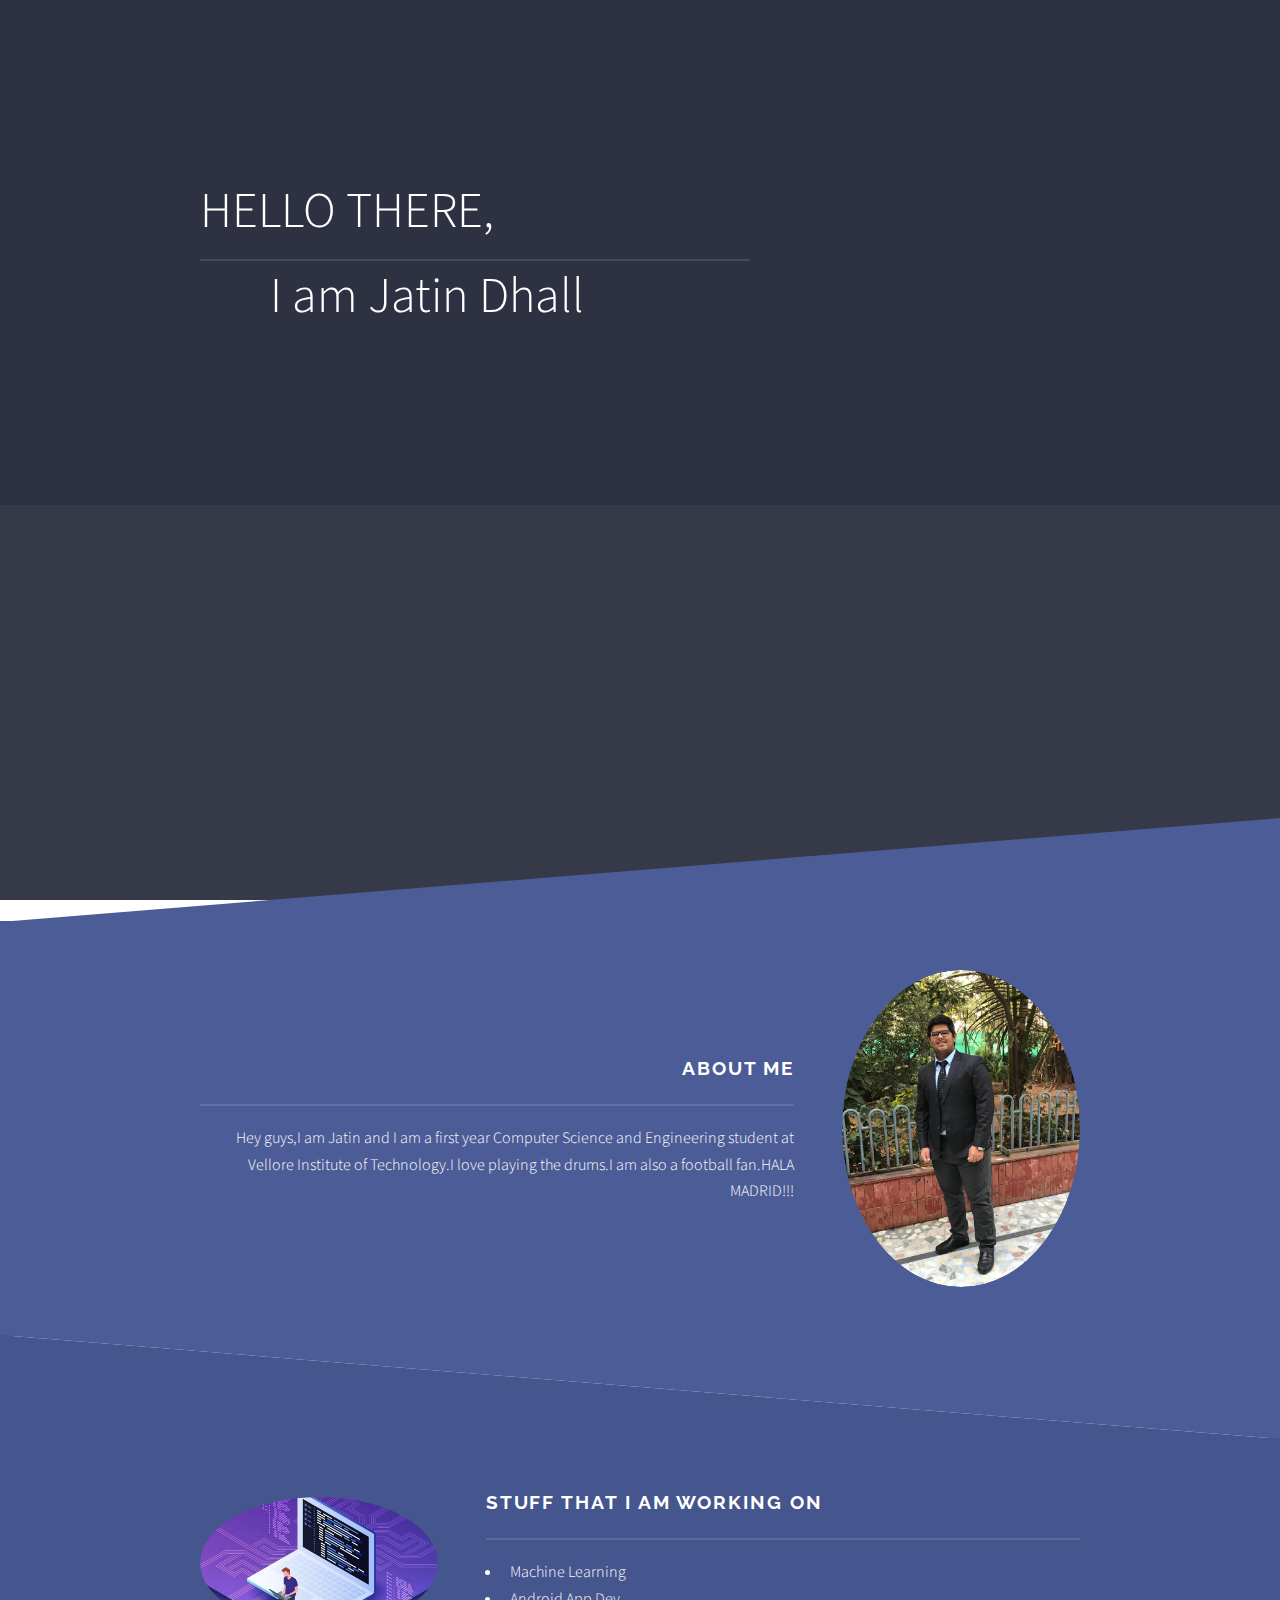
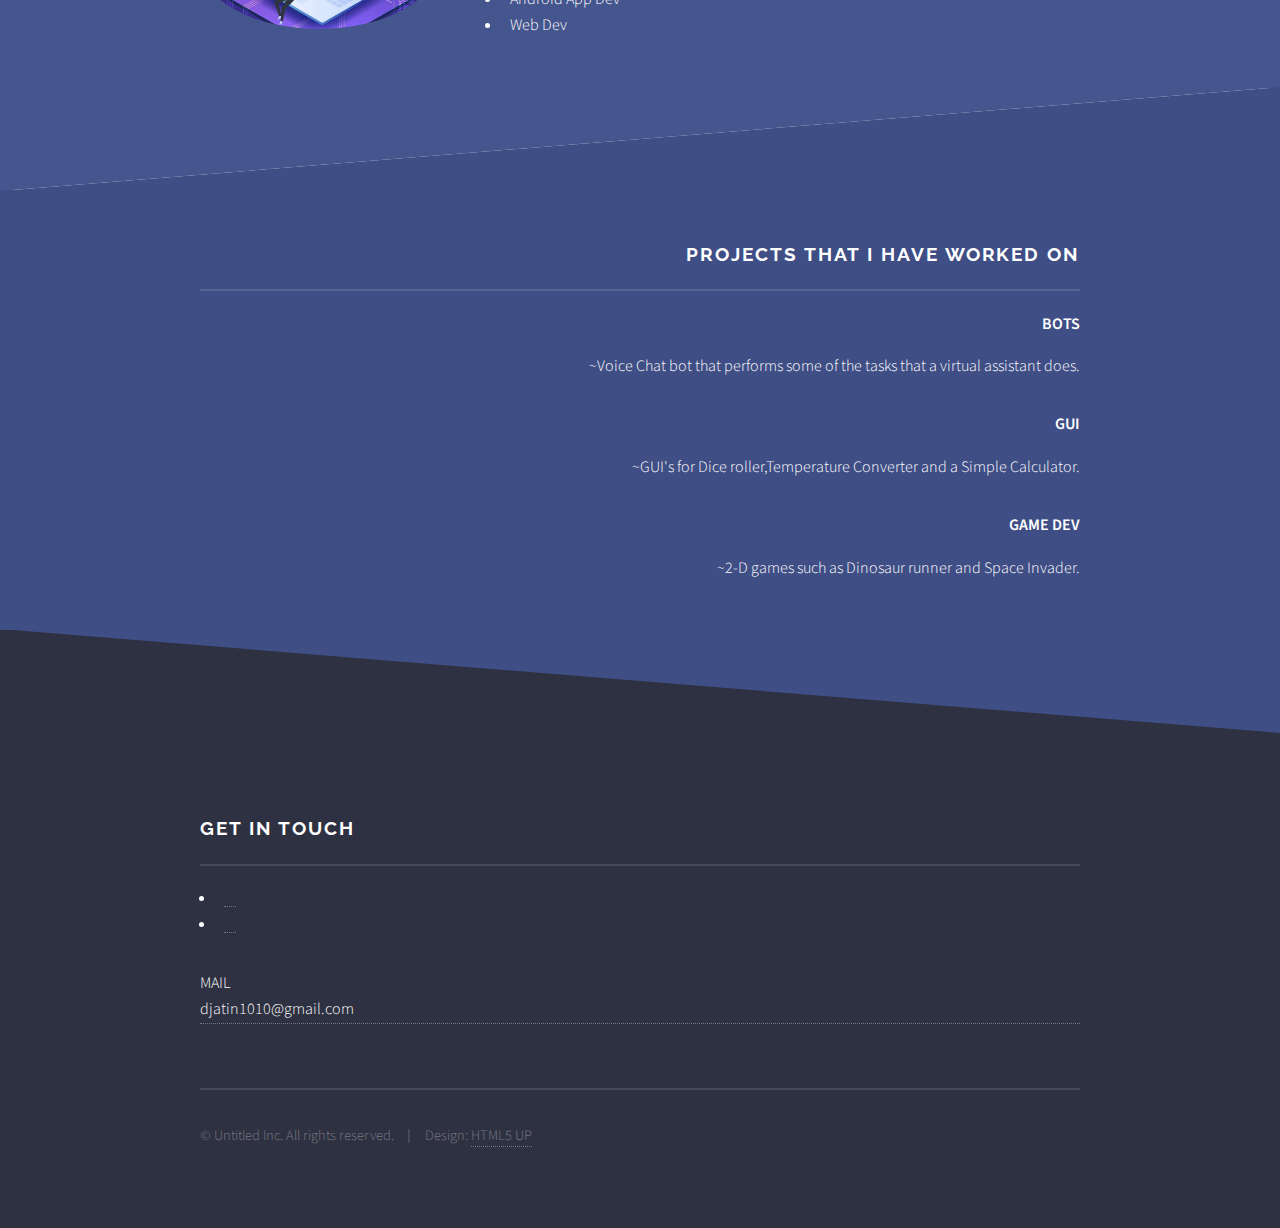
==== index1.html @ e124d8e1 "Updated commit" ====
<!DOCTYPE HTML>
<!--Logos at the bottom of screen left-->
<!--
	Solid State by HTML5 UP
	html5up.net | @ajlkn
	Free for personal and commercial use under the CCA 3.0 license (html5up.net/license)
-->
<html lang="en">
	<head>
		<title>JATIN DHALL'S PORTFOLIO</title>
		<meta charset="utf-8" />
		<meta name="viewport" content="width=device-width, initial-scale=1, user-scalable=no" />
		<link rel="stylesheet" href="https://maxcdn.bootstrapcdn.com/font-awesome/4.4.0/css/font-awesome.min.css">
		<link rel="stylesheet" href="main.css" />
		<noscript><link rel="stylesheet" href="noscript.css" /></noscript>
	</head>
	<body class="is-preload">
		

		<!-- Page Wrapper -->
			<div id="page-wrapper" class="page-wrapper">

				<!-- Header -->
					<header id="header" class="alt">
						<h1><a href="index.html">HELLO THERE</a></h1>
						<nav>
							<!--<a href="#menu">Menu</a>-->
						</nav>
					</header>

				 <!--Menu 
					<nav id="menu" class="menu">
						<div class="inner">
							<h2></h2>
							<ul class="links">
								<li><a href="index.html">Home</a></li>
								<li><a href="generic.html">Generic</a></li>
								<li><a href="elements.html">Elements</a></li>
								<li><a href="#">Log In</a></li>
								<li><a href="#">Sign Up</a></li>
							</ul>
							<a href="#" class="close">Close</a>
						</div>
					</nav>-->

				<!-- Banner-->
					<section id="banner" class="banner"> 
						<div class="inner">
							<div class="logo"><span class="icon fa-gem"></span></div>
							<h2>HELLO THERE,</h2>
							<p>Another free + fully responsive site template by <a href="http://html5up.net">HTML5 UP</a></p>
						</div>
					</section>

					<section id="home" class="Title">
						<header class="title">
							HELLO THERE,
						</header>
						<hr class="poftitline"style="width:550px;text-align:left;margin-left:0">
						<p class="poftitle">I am Jatin Dhall</p>
					</section>

				<!-- Wrapper -->
					<section id="wrapper">

						<!-- One -->
							<section id="one" class="wrapper spotlight style1">
								<div class="inner">
									<a href="#" class="image"><img src="Myimg.jpg" alt="" /></a>
									<div class="content">
										<h2 class="major">ABOUT ME</h2>
										<p>Hey guys,I am Jatin and I am a first year Computer Science and Engineering student at Vellore Institute of Technology.I love playing the drums.I am also a football fan.HALA MADRID!!!</p>
										<!--<a href="#" class="special">Learn more</a>-->
									</div>
								</div>
							</section>

						<!-- Two -->
							<section id="two" class="wrapper alt spotlight style2">
								<div class="inner">
									<a href="#" class="image"><img src="Projects.jpg" alt="" /></a>
									<div class="content">
										<h2 class="major">STUFF THAT I AM WORKING ON</h2>
										<ul>
											<li>Machine Learning</li>
											<li>Android App Dev</li>
											<li>Web Dev</li>
										</ul>
									</div>
								</div>
							</section>

						<!-- Three -->
							<section id="three" class="wrapper spotlight style3">
								<div class="inner">
									<a href="#" class="inner_image"><img src="" alt="" /></a>
									<div class="content">
										<h2 class="major">PROJECTS THAT I HAVE WORKED ON</h2>
										<dl>
											<dt>BOTS</dt>
											<dd>~Voice Chat bot that performs some of the tasks that a virtual assistant does.</dd>
											<p></p>
											<dt>GUI</dt>
											<dd>~GUI's for Dice roller,Temperature Converter and a Simple Calculator.</dd>
											<p></p>
											<dt>GAME DEV</dt>
											<dd>~2-D games such as Dinosaur runner and Space Invader.</dd>
										</dl>
									</div>
								</div>
							</section>

						<!-- Four 
							<section id="four" class="wrapper alt style1">
								<div class="inner">
									<h2 class="major">Vitae phasellus</h2>
									<p>Cras mattis ante fermentum, malesuada neque vitae, eleifend erat. Phasellus non pulvinar erat. Fusce tincidunt, nisl eget mattis egestas, purus ipsum consequat orci, sit amet lobortis lorem lacus in tellus. Sed ac elementum arcu. Quisque placerat auctor laoreet.</p>
									<section class="features">
										<article>
											<a href="#" class="image"><img src="images/pic04.jpg" alt="" /></a>
											<h3 class="major">Sed feugiat lorem</h3>
											<p>Lorem ipsum dolor sit amet, consectetur adipiscing vehicula id nulla dignissim dapibus ultrices.</p>
											<a href="#" class="special">Learn more</a>
										</article>
										<article>
											<a href="#" class="image"><img src="images/pic05.jpg" alt="" /></a>
											<h3 class="major">Nisl placerat</h3>
											<p>Lorem ipsum dolor sit amet, consectetur adipiscing vehicula id nulla dignissim dapibus ultrices.</p>
											<a href="#" class="special">Learn more</a>
										</article>
										<article>
											<a href="#" class="image"><img src="images/pic06.jpg" alt="" /></a>
											<h3 class="major">Ante fermentum</h3>
											<p>Lorem ipsum dolor sit amet, consectetur adipiscing vehicula id nulla dignissim dapibus ultrices.</p>
											<a href="#" class="special">Learn more</a>
										</article>
										<article>
											<a href="#" class="image"><img src="images/pic07.jpg" alt="" /></a>
											<h3 class="major">Fusce consequat</h3>
											<p>Lorem ipsum dolor sit amet, consectetur adipiscing vehicula id nulla dignissim dapibus ultrices.</p>
											<a href="#" class="special">Learn more</a>
										</article>
									</section>
									<ul class="actions">
										<li><a href="#" class="button">Browse All</a></li>
									</ul>
								</div>
							</section>

					</section>-->

				<!-- Footer -->
					<section id="footer">
						<div class="inner">
							<h2 class="major">Get in touch</h2>
							<!--<form method="post" action="#">
								<div class="fields">
									<div class="field">
										<label for="name">Name</label>
										<input type="text" name="name" id="name" />
									</div>
									<div class="field">
										<label for="email">Email</label>
										<input type="email" name="email" id="email" />
									</div>
									<div class="field">
										<label for="message">Message</label>
										<textarea name="message" id="message" rows="4"></textarea>
									</div>
								</div>
								<ul class="actions">
									<li><input type="submit" value="Send Message" /></li>
								</ul>
							</form>
							<ul class="contact">
								<li class="icon solid fa-home">
									Untitled Inc<br />
									1234 Somewhere Road Suite #2894<br />
									Nashville, TN 00000-0000
								</li>
								<li class="icon solid fa-phone">(000) 000-0000</li>
								<li class="icon solid fa-envelope"><a href="#">information@untitled.tld</a></li>
								<li class="icon brands fa-twitter"><a href="#">twitter.com/untitled-tld</a></li>
								<li class="icon brands fa-facebook-f"><a href="#">facebook.com/untitled-tld</a></li>
								<li class="icon brands fa-instagram"><a href="#">instagram.com/untitled-tld</a></li>
							</ul>-->
							<ul>
								<li><a href="https://github.com/Jatin7385" class="fab fa-github" target="_blank"></a></li>
								<li><a href="https://www.linkedin.com/in/jatin-dhall-3947a6123/" class="fab fa-linkedin" target="_blank"></a></li>
							</ul>
							<h>MAIL</h>	
							<a href="mailto:djatin1010@gmail.com" target="_blank" class="social-list__link">djatin1010@gmail.com</a>
						
							<ul class="copyright">
								<li>&copy; Untitled Inc. All rights reserved.</li><li>Design: <a href="http://html5up.net">HTML5 UP</a></li>
							</ul>
						</div>
					</section>

			</div>

		<!-- Scripts -->
			<script src="assets/js/jquery.min.js"></script>
			<script src="assets/js/jquery.scrollex.min.js"></script>
			<script src="assets/js/browser.min.js"></script>
			<script src="assets/js/breakpoints.min.js"></script>
			<script src="assets/js/util.js"></script>
			<script src="assets/js/main.js"></script>

	</body>
</html>
---- main.css ----
@import url(fontawesome-all.min.css);
@import url("https://fonts.googleapis.com/css?family=Raleway:200,700|Source+Sans+Pro:300,600,300italic,600italic");

/*
	Solid State by HTML5 UP
	html5up.net | @ajlkn
	Free for personal and commercial use under the CCA 3.0 license (html5up.net/license)
*/

.Title{
	font-family:inherit;
	font-size:50px;
}
.title{
	position: relative;
	left:200px;
	top:-230px;

}
.poftitline{
	position: relative;
	top:-350px;
	left:200px;
}
.poftitle{
	font-family:inherit;
	font-size:50px;
	position: relative;
	top:-480px;
	left:270px;
}


html, body, div, span, applet, object,
iframe, h1, h2, h3, h4, h5, h6, p, blockquote,
pre, a, abbr, acronym, address, big, cite,
code, del, dfn, em, img, ins, kbd, q, s, samp,
small, strike, strong, sub, sup, tt, var, b,
u, i, center, dl, dt, dd, ol, ul, li, fieldset,
form, label, legend, table, caption, tbody,
tfoot, thead, tr, th, td, article, aside,
canvas, details, embed, figure, figcaption,
footer, header, hgroup, menu, nav, output, ruby,
section, summary, time, mark, audio, video {
	margin: 0;
	padding: 0;
	border: 0;
	font-size: 100%;
	font: inherit;
	vertical-align: baseline;}

article, aside, details, figcaption, figure,
footer, header, hgroup, menu, nav, section {
	display: block;}

body {
	line-height: 1;
}

ol, ul {
	list-style: none;
}

blockquote, q {
	quotes: none;
}

	blockquote:before, blockquote:after, q:before, q:after {
		content: '';
		content: none;
	}

table {
	border-collapse: collapse;
	border-spacing: 0;
}

body {
	-webkit-text-size-adjust: none;
}

mark {
	background-color: transparent;
	color: inherit;
}

input::-moz-focus-inner {
	border: 0;
	padding: 0;
}

input, select, textarea {
	-moz-appearance: none;
	-webkit-appearance: none;
	-ms-appearance: none;
	appearance: none;
}

/* Basic */

	@-ms-viewport {
		width: device-width;
	}

	body {
		-ms-overflow-style: scrollbar;
	}

	@media screen and (max-width: 480px) {

		html, body {
			min-width: 320px;
		}

	}

	html {
		box-sizing: border-box;
	}

	*, *:before, *:after {
		box-sizing: inherit;
	}

		body.is-preload *, body.is-preload *:before, body.is-preload *:after {
			-moz-animation: none !important;
			-webkit-animation: none !important;
			-ms-animation: none !important;
			animation: none !important;
			-moz-transition: none !important;
			-webkit-transition: none !important;
			-ms-transition: none !important;
			transition: none !important;
		}

/* Type */

	body, input, select, textarea {
		color: #ffffff;
		font-family: "Source Sans Pro", Helvetica, sans-serif;
		font-size: 16.5pt;
		font-weight: 300;
		line-height: 1.65;
	}

		@media screen and (max-width: 1680px) {

			body, input, select, textarea {
				font-size: 13pt;
			}

		}

		@media screen and (max-width: 1280px) {

			body, input, select, textarea {
				font-size: 12pt;
			}

		}

		@media screen and (max-width: 980px) {

			body, input, select, textarea {
				font-size: 12pt;
			}

		}

		@media screen and (max-width: 736px) {

			body, input, select, textarea {
				font-size: 12pt;
			}

		}

		@media screen and (max-width: 480px) {

			body, input, select, textarea {
				font-size: 12pt;
			}

		}

	a {
		-moz-transition: color 0.2s ease-in-out, border-bottom-color 0.2s ease-in-out;
		-webkit-transition: color 0.2s ease-in-out, border-bottom-color 0.2s ease-in-out;
		-ms-transition: color 0.2s ease-in-out, border-bottom-color 0.2s ease-in-out;
		transition: color 0.2s ease-in-out, border-bottom-color 0.2s ease-in-out;
		border-bottom: dotted 1px rgba(255, 255, 255, 0.35);
		color: #ffffff;
		text-decoration: none;
	}

		a:hover {
			border-bottom-color: transparent;
			color: #ffffff !important;
		}

		a.special:not(.button) {
			text-decoration: none;
			border-bottom: 0;
			display: block;
			font-family: Raleway, Helvetica, sans-serif;
			font-size: 0.8em;
			font-weight: 700;
			letter-spacing: 0.1em;
			margin: 0 0 2em 0;
			text-transform: uppercase;
		}

			a.special:not(.button):before {
				-moz-osx-font-smoothing: grayscale;
				-webkit-font-smoothing: antialiased;
				display: inline-block;
				font-style: normal;
				font-variant: normal;
				text-rendering: auto;
				line-height: 1;
				text-transform: none !important;
				font-family: 'Font Awesome 5 Free';
				font-weight: 900;
			}

			a.special:not(.button):before {
				-moz-transition: background-color 0.2s ease-in-out;
				-webkit-transition: background-color 0.2s ease-in-out;
				-ms-transition: background-color 0.2s ease-in-out;
				transition: background-color 0.2s ease-in-out;
				border-radius: 100%;
				border: solid 2px rgba(255, 255, 255, 0.125);
				content: '\f105';
				display: inline-block;
				font-size: 1.25em;
				height: 2em;
				line-height: 1.75em;
				margin-right: 0.85em;
				text-align: center;
				text-indent: 0.15em;
				vertical-align: middle;
				width: 2em;
			}

			a.special:not(.button):hover:before {
				background-color: rgba(255, 255, 255, 0.025);
			}

			a.special:not(.button):active:before {
				background-color: rgba(255, 255, 255, 0.075);
			}

	strong, b {
		color: #ffffff;
		font-weight: 600;
	}

	em, i {
		font-style: italic;
	}

	p {
		margin: 0 0 2em 0;
	}

	h1, h2, h3, h4, h5, h6 {
		color: #ffffff;
		font-family: Raleway, Helvetica, sans-serif;
		font-weight: 700;
		letter-spacing: 0.1em;
		margin: 0 0 1em 0;
		text-transform: uppercase;
	}

		h1 a, h2 a, h3 a, h4 a, h5 a, h6 a {
			color: inherit;
			text-decoration: none;
			border-bottom: 0;
		}

		h1 span, h2 span, h3 span, h4 span, h5 span, h6 span {
			font-weight: 200;
		}

		h1.major, h2.major, h3.major, h4.major, h5.major, h6.major {
			padding-bottom: 1em;
			border-bottom: solid 2px rgba(255, 255, 255, 0.125);
		}

	h2 {
		font-size: 1.2em;
	}

	h3 {
		font-size: 0.9em;
	}

	h4 {
		font-size: 0.7em;
	}

	h5 {
		font-size: 0.7em;
	}

	h6 {
		font-size: 0.7em;
	}

	@media screen and (max-width: 736px) {

		h2 {
			font-size: 1em;
		}

		h3 {
			font-size: 0.8em;
		}

	}

	sub {
		font-size: 0.8em;
		position: relative;
		top: 0.5em;
	}

	sup {
		font-size: 0.8em;
		position: relative;
		top: -0.5em;
	}

	blockquote {
		border-left: solid 4px rgba(255, 255, 255, 0.125);
		font-style: italic;
		margin: 0 0 2em 0;
		padding: 0.5em 0 0.5em 2em;
	}

	code {
		background: rgba(255, 255, 255, 0.025);
		border-radius: 5px;
		border: solid 2px rgba(255, 255, 255, 0.125);
		font-family: "Courier New", monospace;
		font-size: 0.9em;
		margin: 0 0.25em;
		padding: 0.25em 0.65em;
	}

	pre {
		-webkit-overflow-scrolling: touch;
		font-family: "Courier New", monospace;
		font-size: 0.9em;
		margin: 0 0 2em 0;
	}

		pre code {
			display: block;
			line-height: 1.75em;
			padding: 1em 1.5em;
			overflow-x: auto;
		}

	hr {
		border: 0;
		border-bottom: solid 2px rgba(255, 255, 255, 0.125);
		margin: 2.5em 0;
	}

		hr.major {
			margin: 4em 0;
		}

	.align-left {
		text-align: left;
	}

	.align-center {
		text-align: center;
	}

	.align-right {
		text-align: right;
	}

/* Row */

	.row {
		display: flex;
		flex-wrap: wrap;
		box-sizing: border-box;
		align-items: stretch;
	}

		.row > * {
			box-sizing: border-box;
		}

		.row.gtr-uniform > * > :last-child {
			margin-bottom: 0;
		}

		.row.aln-left {
			justify-content: flex-start;
		}

		.row.aln-center {
			justify-content: center;
		}

		.row.aln-right {
			justify-content: flex-end;
		}

		.row.aln-top {
			align-items: flex-start;
		}

		.row.aln-middle {
			align-items: center;
		}

		.row.aln-bottom {
			align-items: flex-end;
		}

		.row > .imp {
			order: -1;
		}

		.row > .col-1 {
			width: 8.33333%;
		}

		.row > .off-1 {
			margin-left: 8.33333%;
		}

		.row > .col-2 {
			width: 16.66667%;
		}

		.row > .off-2 {
			margin-left: 16.66667%;
		}

		.row > .col-3 {
			width: 25%;
		}

		.row > .off-3 {
			margin-left: 25%;
		}

		.row > .col-4 {
			width: 33.33333%;
		}

		.row > .off-4 {
			margin-left: 33.33333%;
		}

		.row > .col-5 {
			width: 41.66667%;
		}

		.row > .off-5 {
			margin-left: 41.66667%;
		}

		.row > .col-6 {
			width: 50%;
		}

		.row > .off-6 {
			margin-left: 50%;
		}

		.row > .col-7 {
			width: 58.33333%;
		}

		.row > .off-7 {
			margin-left: 58.33333%;
		}

		.row > .col-8 {
			width: 66.66667%;
		}

		.row > .off-8 {
			margin-left: 66.66667%;
		}

		.row > .col-9 {
			width: 75%;
		}

		.row > .off-9 {
			margin-left: 75%;
		}

		.row > .col-10 {
			width: 83.33333%;
		}

		.row > .off-10 {
			margin-left: 83.33333%;
		}

		.row > .col-11 {
			width: 91.66667%;
		}

		.row > .off-11 {
			margin-left: 91.66667%;
		}

		.row > .col-12 {
			width: 100%;
		}

		.row > .off-12 {
			margin-left: 100%;
		}

		.row.gtr-0 {
			margin-top: 0;
			margin-left: 0em;
		}

			.row.gtr-0 > * {
				padding: 0 0 0 0em;
			}

			.row.gtr-0.gtr-uniform {
				margin-top: 0em;
			}

				.row.gtr-0.gtr-uniform > * {
					padding-top: 0em;
				}

		.row.gtr-25 {
			margin-top: 0;
			margin-left: -0.4375em;
		}

			.row.gtr-25 > * {
				padding: 0 0 0 0.4375em;
			}

			.row.gtr-25.gtr-uniform {
				margin-top: -0.4375em;
			}

				.row.gtr-25.gtr-uniform > * {
					padding-top: 0.4375em;
				}

		.row.gtr-50 {
			margin-top: 0;
			margin-left: -0.875em;
		}

			.row.gtr-50 > * {
				padding: 0 0 0 0.875em;
			}

			.row.gtr-50.gtr-uniform {
				margin-top: -0.875em;
			}

				.row.gtr-50.gtr-uniform > * {
					padding-top: 0.875em;
				}

		.row {
			margin-top: 0;
			margin-left: -1.75em;
		}

			.row > * {
				padding: 0 0 0 1.75em;
			}

			.row.gtr-uniform {
				margin-top: -1.75em;
			}

				.row.gtr-uniform > * {
					padding-top: 1.75em;
				}

		.row.gtr-150 {
			margin-top: 0;
			margin-left: -2.625em;
		}

			.row.gtr-150 > * {
				padding: 0 0 0 2.625em;
			}

			.row.gtr-150.gtr-uniform {
				margin-top: -2.625em;
			}

				.row.gtr-150.gtr-uniform > * {
					padding-top: 2.625em;
				}

		.row.gtr-200 {
			margin-top: 0;
			margin-left: -3.5em;
		}

			.row.gtr-200 > * {
				padding: 0 0 0 3.5em;
			}

			.row.gtr-200.gtr-uniform {
				margin-top: -3.5em;
			}

				.row.gtr-200.gtr-uniform > * {
					padding-top: 3.5em;
				}

		@media screen and (max-width: 1680px) {

			.row {
				display: flex;
				flex-wrap: wrap;
				box-sizing: border-box;
				align-items: stretch;
			}

				.row > * {
					box-sizing: border-box;
				}

				.row.gtr-uniform > * > :last-child {
					margin-bottom: 0;
				}

				.row.aln-left {
					justify-content: flex-start;
				}

				.row.aln-center {
					justify-content: center;
				}

				.row.aln-right {
					justify-content: flex-end;
				}

				.row.aln-top {
					align-items: flex-start;
				}

				.row.aln-middle {
					align-items: center;
				}

				.row.aln-bottom {
					align-items: flex-end;
				}

				.row > .imp-xlarge {
					order: -1;
				}

				.row > .col-1-xlarge {
					width: 8.33333%;
				}

				.row > .off-1-xlarge {
					margin-left: 8.33333%;
				}

				.row > .col-2-xlarge {
					width: 16.66667%;
				}

				.row > .off-2-xlarge {
					margin-left: 16.66667%;
				}

				.row > .col-3-xlarge {
					width: 25%;
				}

				.row > .off-3-xlarge {
					margin-left: 25%;
				}

				.row > .col-4-xlarge {
					width: 33.33333%;
				}

				.row > .off-4-xlarge {
					margin-left: 33.33333%;
				}

				.row > .col-5-xlarge {
					width: 41.66667%;
				}

				.row > .off-5-xlarge {
					margin-left: 41.66667%;
				}

				.row > .col-6-xlarge {
					width: 50%;
				}

				.row > .off-6-xlarge {
					margin-left: 50%;
				}

				.row > .col-7-xlarge {
					width: 58.33333%;
				}

				.row > .off-7-xlarge {
					margin-left: 58.33333%;
				}

				.row > .col-8-xlarge {
					width: 66.66667%;
				}

				.row > .off-8-xlarge {
					margin-left: 66.66667%;
				}

				.row > .col-9-xlarge {
					width: 75%;
				}

				.row > .off-9-xlarge {
					margin-left: 75%;
				}

				.row > .col-10-xlarge {
					width: 83.33333%;
				}

				.row > .off-10-xlarge {
					margin-left: 83.33333%;
				}

				.row > .col-11-xlarge {
					width: 91.66667%;
				}

				.row > .off-11-xlarge {
					margin-left: 91.66667%;
				}

				.row > .col-12-xlarge {
					width: 100%;
				}

				.row > .off-12-xlarge {
					margin-left: 100%;
				}

				.row.gtr-0 {
					margin-top: 0;
					margin-left: 0em;
				}

					.row.gtr-0 > * {
						padding: 0 0 0 0em;
					}

					.row.gtr-0.gtr-uniform {
						margin-top: 0em;
					}

						.row.gtr-0.gtr-uniform > * {
							padding-top: 0em;
						}

				.row.gtr-25 {
					margin-top: 0;
					margin-left: -0.4375em;
				}

					.row.gtr-25 > * {
						padding: 0 0 0 0.4375em;
					}

					.row.gtr-25.gtr-uniform {
						margin-top: -0.4375em;
					}

						.row.gtr-25.gtr-uniform > * {
							padding-top: 0.4375em;
						}

				.row.gtr-50 {
					margin-top: 0;
					margin-left: -0.875em;
				}

					.row.gtr-50 > * {
						padding: 0 0 0 0.875em;
					}

					.row.gtr-50.gtr-uniform {
						margin-top: -0.875em;
					}

						.row.gtr-50.gtr-uniform > * {
							padding-top: 0.875em;
						}

				.row {
					margin-top: 0;
					margin-left: -1.75em;
				}

					.row > * {
						padding: 0 0 0 1.75em;
					}

					.row.gtr-uniform {
						margin-top: -1.75em;
					}

						.row.gtr-uniform > * {
							padding-top: 1.75em;
						}

				.row.gtr-150 {
					margin-top: 0;
					margin-left: -2.625em;
				}

					.row.gtr-150 > * {
						padding: 0 0 0 2.625em;
					}

					.row.gtr-150.gtr-uniform {
						margin-top: -2.625em;
					}

						.row.gtr-150.gtr-uniform > * {
							padding-top: 2.625em;
						}

				.row.gtr-200 {
					margin-top: 0;
					margin-left: -3.5em;
				}

					.row.gtr-200 > * {
						padding: 0 0 0 3.5em;
					}

					.row.gtr-200.gtr-uniform {
						margin-top: -3.5em;
					}

						.row.gtr-200.gtr-uniform > * {
							padding-top: 3.5em;
						}

		}

		@media screen and (max-width: 1280px) {

			.row {
				display: flex;
				flex-wrap: wrap;
				box-sizing: border-box;
				align-items: stretch;
			}

				.row > * {
					box-sizing: border-box;
				}

				.row.gtr-uniform > * > :last-child {
					margin-bottom: 0;
				}

				.row.aln-left {
					justify-content: flex-start;
				}

				.row.aln-center {
					justify-content: center;
				}

				.row.aln-right {
					justify-content: flex-end;
				}

				.row.aln-top {
					align-items: flex-start;
				}

				.row.aln-middle {
					align-items: center;
				}

				.row.aln-bottom {
					align-items: flex-end;
				}

				.row > .imp-large {
					order: -1;
				}

				.row > .col-1-large {
					width: 8.33333%;
				}

				.row > .off-1-large {
					margin-left: 8.33333%;
				}

				.row > .col-2-large {
					width: 16.66667%;
				}

				.row > .off-2-large {
					margin-left: 16.66667%;
				}

				.row > .col-3-large {
					width: 25%;
				}

				.row > .off-3-large {
					margin-left: 25%;
				}

				.row > .col-4-large {
					width: 33.33333%;
				}

				.row > .off-4-large {
					margin-left: 33.33333%;
				}

				.row > .col-5-large {
					width: 41.66667%;
				}

				.row > .off-5-large {
					margin-left: 41.66667%;
				}

				.row > .col-6-large {
					width: 50%;
				}

				.row > .off-6-large {
					margin-left: 50%;
				}

				.row > .col-7-large {
					width: 58.33333%;
				}

				.row > .off-7-large {
					margin-left: 58.33333%;
				}

				.row > .col-8-large {
					width: 66.66667%;
				}

				.row > .off-8-large {
					margin-left: 66.66667%;
				}

				.row > .col-9-large {
					width: 75%;
				}

				.row > .off-9-large {
					margin-left: 75%;
				}

				.row > .col-10-large {
					width: 83.33333%;
				}

				.row > .off-10-large {
					margin-left: 83.33333%;
				}

				.row > .col-11-large {
					width: 91.66667%;
				}

				.row > .off-11-large {
					margin-left: 91.66667%;
				}

				.row > .col-12-large {
					width: 100%;
				}

				.row > .off-12-large {
					margin-left: 100%;
				}

				.row.gtr-0 {
					margin-top: 0;
					margin-left: 0em;
				}

					.row.gtr-0 > * {
						padding: 0 0 0 0em;
					}

					.row.gtr-0.gtr-uniform {
						margin-top: 0em;
					}

						.row.gtr-0.gtr-uniform > * {
							padding-top: 0em;
						}

				.row.gtr-25 {
					margin-top: 0;
					margin-left: -0.4375em;
				}

					.row.gtr-25 > * {
						padding: 0 0 0 0.4375em;
					}

					.row.gtr-25.gtr-uniform {
						margin-top: -0.4375em;
					}

						.row.gtr-25.gtr-uniform > * {
							padding-top: 0.4375em;
						}

				.row.gtr-50 {
					margin-top: 0;
					margin-left: -0.875em;
				}

					.row.gtr-50 > * {
						padding: 0 0 0 0.875em;
					}

					.row.gtr-50.gtr-uniform {
						margin-top: -0.875em;
					}

						.row.gtr-50.gtr-uniform > * {
							padding-top: 0.875em;
						}

				.row {
					margin-top: 0;
					margin-left: -1.75em;
				}

					.row > * {
						padding: 0 0 0 1.75em;
					}

					.row.gtr-uniform {
						margin-top: -1.75em;
					}

						.row.gtr-uniform > * {
							padding-top: 1.75em;
						}

				.row.gtr-150 {
					margin-top: 0;
					margin-left: -2.625em;
				}

					.row.gtr-150 > * {
						padding: 0 0 0 2.625em;
					}

					.row.gtr-150.gtr-uniform {
						margin-top: -2.625em;
					}

						.row.gtr-150.gtr-uniform > * {
							padding-top: 2.625em;
						}

				.row.gtr-200 {
					margin-top: 0;
					margin-left: -3.5em;
				}

					.row.gtr-200 > * {
						padding: 0 0 0 3.5em;
					}

					.row.gtr-200.gtr-uniform {
						margin-top: -3.5em;
					}

						.row.gtr-200.gtr-uniform > * {
							padding-top: 3.5em;
						}

		}

		@media screen and (max-width: 980px) {

			.row {
				display: flex;
				flex-wrap: wrap;
				box-sizing: border-box;
				align-items: stretch;
			}

				.row > * {
					box-sizing: border-box;
				}

				.row.gtr-uniform > * > :last-child {
					margin-bottom: 0;
				}

				.row.aln-left {
					justify-content: flex-start;
				}

				.row.aln-center {
					justify-content: center;
				}

				.row.aln-right {
					justify-content: flex-end;
				}

				.row.aln-top {
					align-items: flex-start;
				}

				.row.aln-middle {
					align-items: center;
				}

				.row.aln-bottom {
					align-items: flex-end;
				}

				.row > .imp-medium {
					order: -1;
				}

				.row > .col-1-medium {
					width: 8.33333%;
				}

				.row > .off-1-medium {
					margin-left: 8.33333%;
				}

				.row > .col-2-medium {
					width: 16.66667%;
				}

				.row > .off-2-medium {
					margin-left: 16.66667%;
				}

				.row > .col-3-medium {
					width: 25%;
				}

				.row > .off-3-medium {
					margin-left: 25%;
				}

				.row > .col-4-medium {
					width: 33.33333%;
				}

				.row > .off-4-medium {
					margin-left: 33.33333%;
				}

				.row > .col-5-medium {
					width: 41.66667%;
				}

				.row > .off-5-medium {
					margin-left: 41.66667%;
				}

				.row > .col-6-medium {
					width: 50%;
				}

				.row > .off-6-medium {
					margin-left: 50%;
				}

				.row > .col-7-medium {
					width: 58.33333%;
				}

				.row > .off-7-medium {
					margin-left: 58.33333%;
				}

				.row > .col-8-medium {
					width: 66.66667%;
				}

				.row > .off-8-medium {
					margin-left: 66.66667%;
				}

				.row > .col-9-medium {
					width: 75%;
				}

				.row > .off-9-medium {
					margin-left: 75%;
				}

				.row > .col-10-medium {
					width: 83.33333%;
				}

				.row > .off-10-medium {
					margin-left: 83.33333%;
				}

				.row > .col-11-medium {
					width: 91.66667%;
				}

				.row > .off-11-medium {
					margin-left: 91.66667%;
				}

				.row > .col-12-medium {
					width: 100%;
				}

				.row > .off-12-medium {
					margin-left: 100%;
				}

				.row.gtr-0 {
					margin-top: 0;
					margin-left: 0em;
				}

					.row.gtr-0 > * {
						padding: 0 0 0 0em;
					}

					.row.gtr-0.gtr-uniform {
						margin-top: 0em;
					}

						.row.gtr-0.gtr-uniform > * {
							padding-top: 0em;
						}

				.row.gtr-25 {
					margin-top: 0;
					margin-left: -0.4375em;
				}

					.row.gtr-25 > * {
						padding: 0 0 0 0.4375em;
					}

					.row.gtr-25.gtr-uniform {
						margin-top: -0.4375em;
					}

						.row.gtr-25.gtr-uniform > * {
							padding-top: 0.4375em;
						}

				.row.gtr-50 {
					margin-top: 0;
					margin-left: -0.875em;
				}

					.row.gtr-50 > * {
						padding: 0 0 0 0.875em;
					}

					.row.gtr-50.gtr-uniform {
						margin-top: -0.875em;
					}

						.row.gtr-50.gtr-uniform > * {
							padding-top: 0.875em;
						}

				.row {
					margin-top: 0;
					margin-left: -1.75em;
				}

					.row > * {
						padding: 0 0 0 1.75em;
					}

					.row.gtr-uniform {
						margin-top: -1.75em;
					}

						.row.gtr-uniform > * {
							padding-top: 1.75em;
						}

				.row.gtr-150 {
					margin-top: 0;
					margin-left: -2.625em;
				}

					.row.gtr-150 > * {
						padding: 0 0 0 2.625em;
					}

					.row.gtr-150.gtr-uniform {
						margin-top: -2.625em;
					}

						.row.gtr-150.gtr-uniform > * {
							padding-top: 2.625em;
						}

				.row.gtr-200 {
					margin-top: 0;
					margin-left: -3.5em;
				}

					.row.gtr-200 > * {
						padding: 0 0 0 3.5em;
					}

					.row.gtr-200.gtr-uniform {
						margin-top: -3.5em;
					}

						.row.gtr-200.gtr-uniform > * {
							padding-top: 3.5em;
						}

		}

		@media screen and (max-width: 736px) {

			.row {
				display: flex;
				flex-wrap: wrap;
				box-sizing: border-box;
				align-items: stretch;
			}

				.row > * {
					box-sizing: border-box;
				}

				.row.gtr-uniform > * > :last-child {
					margin-bottom: 0;
				}

				.row.aln-left {
					justify-content: flex-start;
				}

				.row.aln-center {
					justify-content: center;
				}

				.row.aln-right {
					justify-content: flex-end;
				}

				.row.aln-top {
					align-items: flex-start;
				}

				.row.aln-middle {
					align-items: center;
				}

				.row.aln-bottom {
					align-items: flex-end;
				}

				.row > .imp-small {
					order: -1;
				}

				.row > .col-1-small {
					width: 8.33333%;
				}

				.row > .off-1-small {
					margin-left: 8.33333%;
				}

				.row > .col-2-small {
					width: 16.66667%;
				}

				.row > .off-2-small {
					margin-left: 16.66667%;
				}

				.row > .col-3-small {
					width: 25%;
				}

				.row > .off-3-small {
					margin-left: 25%;
				}

				.row > .col-4-small {
					width: 33.33333%;
				}

				.row > .off-4-small {
					margin-left: 33.33333%;
				}

				.row > .col-5-small {
					width: 41.66667%;
				}

				.row > .off-5-small {
					margin-left: 41.66667%;
				}

				.row > .col-6-small {
					width: 50%;
				}

				.row > .off-6-small {
					margin-left: 50%;
				}

				.row > .col-7-small {
					width: 58.33333%;
				}

				.row > .off-7-small {
					margin-left: 58.33333%;
				}

				.row > .col-8-small {
					width: 66.66667%;
				}

				.row > .off-8-small {
					margin-left: 66.66667%;
				}

				.row > .col-9-small {
					width: 75%;
				}

				.row > .off-9-small {
					margin-left: 75%;
				}

				.row > .col-10-small {
					width: 83.33333%;
				}

				.row > .off-10-small {
					margin-left: 83.33333%;
				}

				.row > .col-11-small {
					width: 91.66667%;
				}

				.row > .off-11-small {
					margin-left: 91.66667%;
				}

				.row > .col-12-small {
					width: 100%;
				}

				.row > .off-12-small {
					margin-left: 100%;
				}

				.row.gtr-0 {
					margin-top: 0;
					margin-left: 0em;
				}

					.row.gtr-0 > * {
						padding: 0 0 0 0em;
					}

					.row.gtr-0.gtr-uniform {
						margin-top: 0em;
					}

						.row.gtr-0.gtr-uniform > * {
							padding-top: 0em;
						}

				.row.gtr-25 {
					margin-top: 0;
					margin-left: -0.3125em;
				}

					.row.gtr-25 > * {
						padding: 0 0 0 0.3125em;
					}

					.row.gtr-25.gtr-uniform {
						margin-top: -0.3125em;
					}

						.row.gtr-25.gtr-uniform > * {
							padding-top: 0.3125em;
						}

				.row.gtr-50 {
					margin-top: 0;
					margin-left: -0.625em;
				}

					.row.gtr-50 > * {
						padding: 0 0 0 0.625em;
					}

					.row.gtr-50.gtr-uniform {
						margin-top: -0.625em;
					}

						.row.gtr-50.gtr-uniform > * {
							padding-top: 0.625em;
						}

				.row {
					margin-top: 0;
					margin-left: -1.25em;
				}

					.row > * {
						padding: 0 0 0 1.25em;
					}

					.row.gtr-uniform {
						margin-top: -1.25em;
					}

						.row.gtr-uniform > * {
							padding-top: 1.25em;
						}

				.row.gtr-150 {
					margin-top: 0;
					margin-left: -1.875em;
				}

					.row.gtr-150 > * {
						padding: 0 0 0 1.875em;
					}

					.row.gtr-150.gtr-uniform {
						margin-top: -1.875em;
					}

						.row.gtr-150.gtr-uniform > * {
							padding-top: 1.875em;
						}

				.row.gtr-200 {
					margin-top: 0;
					margin-left: -2.5em;
				}

					.row.gtr-200 > * {
						padding: 0 0 0 2.5em;
					}

					.row.gtr-200.gtr-uniform {
						margin-top: -2.5em;
					}

						.row.gtr-200.gtr-uniform > * {
							padding-top: 2.5em;
						}

		}

		@media screen and (max-width: 480px) {

			.row {
				display: flex;
				flex-wrap: wrap;
				box-sizing: border-box;
				align-items: stretch;
			}

				.row > * {
					box-sizing: border-box;
				}

				.row.gtr-uniform > * > :last-child {
					margin-bottom: 0;
				}

				.row.aln-left {
					justify-content: flex-start;
				}

				.row.aln-center {
					justify-content: center;
				}

				.row.aln-right {
					justify-content: flex-end;
				}

				.row.aln-top {
					align-items: flex-start;
				}

				.row.aln-middle {
					align-items: center;
				}

				.row.aln-bottom {
					align-items: flex-end;
				}

				.row > .imp-xsmall {
					order: -1;
				}

				.row > .col-1-xsmall {
					width: 8.33333%;
				}

				.row > .off-1-xsmall {
					margin-left: 8.33333%;
				}

				.row > .col-2-xsmall {
					width: 16.66667%;
				}

				.row > .off-2-xsmall {
					margin-left: 16.66667%;
				}

				.row > .col-3-xsmall {
					width: 25%;
				}

				.row > .off-3-xsmall {
					margin-left: 25%;
				}

				.row > .col-4-xsmall {
					width: 33.33333%;
				}

				.row > .off-4-xsmall {
					margin-left: 33.33333%;
				}

				.row > .col-5-xsmall {
					width: 41.66667%;
				}

				.row > .off-5-xsmall {
					margin-left: 41.66667%;
				}

				.row > .col-6-xsmall {
					width: 50%;
				}

				.row > .off-6-xsmall {
					margin-left: 50%;
				}

				.row > .col-7-xsmall {
					width: 58.33333%;
				}

				.row > .off-7-xsmall {
					margin-left: 58.33333%;
				}

				.row > .col-8-xsmall {
					width: 66.66667%;
				}

				.row > .off-8-xsmall {
					margin-left: 66.66667%;
				}

				.row > .col-9-xsmall {
					width: 75%;
				}

				.row > .off-9-xsmall {
					margin-left: 75%;
				}

				.row > .col-10-xsmall {
					width: 83.33333%;
				}

				.row > .off-10-xsmall {
					margin-left: 83.33333%;
				}

				.row > .col-11-xsmall {
					width: 91.66667%;
				}

				.row > .off-11-xsmall {
					margin-left: 91.66667%;
				}

				.row > .col-12-xsmall {
					width: 100%;
				}

				.row > .off-12-xsmall {
					margin-left: 100%;
				}

				.row.gtr-0 {
					margin-top: 0;
					margin-left: 0em;
				}

					.row.gtr-0 > * {
						padding: 0 0 0 0em;
					}

					.row.gtr-0.gtr-uniform {
						margin-top: 0em;
					}

						.row.gtr-0.gtr-uniform > * {
							padding-top: 0em;
						}

				.row.gtr-25 {
					margin-top: 0;
					margin-left: -0.3125em;
				}

					.row.gtr-25 > * {
						padding: 0 0 0 0.3125em;
					}

					.row.gtr-25.gtr-uniform {
						margin-top: -0.3125em;
					}

						.row.gtr-25.gtr-uniform > * {
							padding-top: 0.3125em;
						}

				.row.gtr-50 {
					margin-top: 0;
					margin-left: -0.625em;
				}

					.row.gtr-50 > * {
						padding: 0 0 0 0.625em;
					}

					.row.gtr-50.gtr-uniform {
						margin-top: -0.625em;
					}

						.row.gtr-50.gtr-uniform > * {
							padding-top: 0.625em;
						}

				.row {
					margin-top: 0;
					margin-left: -1.25em;
				}

					.row > * {
						padding: 0 0 0 1.25em;
					}

					.row.gtr-uniform {
						margin-top: -1.25em;
					}

						.row.gtr-uniform > * {
							padding-top: 1.25em;
						}

				.row.gtr-150 {
					margin-top: 0;
					margin-left: -1.875em;
				}

					.row.gtr-150 > * {
						padding: 0 0 0 1.875em;
					}

					.row.gtr-150.gtr-uniform {
						margin-top: -1.875em;
					}

						.row.gtr-150.gtr-uniform > * {
							padding-top: 1.875em;
						}

				.row.gtr-200 {
					margin-top: 0;
					margin-left: -2.5em;
				}

					.row.gtr-200 > * {
						padding: 0 0 0 2.5em;
					}

					.row.gtr-200.gtr-uniform {
						margin-top: -2.5em;
					}

						.row.gtr-200.gtr-uniform > * {
							padding-top: 2.5em;
						}

		}

		@media screen and (max-width: 360px) {

			.row {
				display: flex;
				flex-wrap: wrap;
				box-sizing: border-box;
				align-items: stretch;
			}

				.row > * {
					box-sizing: border-box;
				}

				.row.gtr-uniform > * > :last-child {
					margin-bottom: 0;
				}

				.row.aln-left {
					justify-content: flex-start;
				}

				.row.aln-center {
					justify-content: center;
				}

				.row.aln-right {
					justify-content: flex-end;
				}

				.row.aln-top {
					align-items: flex-start;
				}

				.row.aln-middle {
					align-items: center;
				}

				.row.aln-bottom {
					align-items: flex-end;
				}

				.row > .imp-xxsmall {
					order: -1;
				}

				.row > .col-1-xxsmall {
					width: 8.33333%;
				}

				.row > .off-1-xxsmall {
					margin-left: 8.33333%;
				}

				.row > .col-2-xxsmall {
					width: 16.66667%;
				}

				.row > .off-2-xxsmall {
					margin-left: 16.66667%;
				}

				.row > .col-3-xxsmall {
					width: 25%;
				}

				.row > .off-3-xxsmall {
					margin-left: 25%;
				}

				.row > .col-4-xxsmall {
					width: 33.33333%;
				}

				.row > .off-4-xxsmall {
					margin-left: 33.33333%;
				}

				.row > .col-5-xxsmall {
					width: 41.66667%;
				}

				.row > .off-5-xxsmall {
					margin-left: 41.66667%;
				}

				.row > .col-6-xxsmall {
					width: 50%;
				}

				.row > .off-6-xxsmall {
					margin-left: 50%;
				}

				.row > .col-7-xxsmall {
					width: 58.33333%;
				}

				.row > .off-7-xxsmall {
					margin-left: 58.33333%;
				}

				.row > .col-8-xxsmall {
					width: 66.66667%;
				}

				.row > .off-8-xxsmall {
					margin-left: 66.66667%;
				}

				.row > .col-9-xxsmall {
					width: 75%;
				}

				.row > .off-9-xxsmall {
					margin-left: 75%;
				}

				.row > .col-10-xxsmall {
					width: 83.33333%;
				}

				.row > .off-10-xxsmall {
					margin-left: 83.33333%;
				}

				.row > .col-11-xxsmall {
					width: 91.66667%;
				}

				.row > .off-11-xxsmall {
					margin-left: 91.66667%;
				}

				.row > .col-12-xxsmall {
					width: 100%;
				}

				.row > .off-12-xxsmall {
					margin-left: 100%;
				}

				.row.gtr-0 {
					margin-top: 0;
					margin-left: 0em;
				}

					.row.gtr-0 > * {
						padding: 0 0 0 0em;
					}

					.row.gtr-0.gtr-uniform {
						margin-top: 0em;
					}

						.row.gtr-0.gtr-uniform > * {
							padding-top: 0em;
						}

				.row.gtr-25 {
					margin-top: 0;
					margin-left: -0.3125em;
				}

					.row.gtr-25 > * {
						padding: 0 0 0 0.3125em;
					}

					.row.gtr-25.gtr-uniform {
						margin-top: -0.3125em;
					}

						.row.gtr-25.gtr-uniform > * {
							padding-top: 0.3125em;
						}

				.row.gtr-50 {
					margin-top: 0;
					margin-left: -0.625em;
				}

					.row.gtr-50 > * {
						padding: 0 0 0 0.625em;
					}

					.row.gtr-50.gtr-uniform {
						margin-top: -0.625em;
					}

						.row.gtr-50.gtr-uniform > * {
							padding-top: 0.625em;
						}

				.row {
					margin-top: 0;
					margin-left: -1.25em;
				}

					.row > * {
						padding: 0 0 0 1.25em;
					}

					.row.gtr-uniform {
						margin-top: -1.25em;
					}

						.row.gtr-uniform > * {
							padding-top: 1.25em;
						}

				.row.gtr-150 {
					margin-top: 0;
					margin-left: -1.875em;
				}

					.row.gtr-150 > * {
						padding: 0 0 0 1.875em;
					}

					.row.gtr-150.gtr-uniform {
						margin-top: -1.875em;
					}

						.row.gtr-150.gtr-uniform > * {
							padding-top: 1.875em;
						}

				.row.gtr-200 {
					margin-top: 0;
					margin-left: -2.5em;
				}

					.row.gtr-200 > * {
						padding: 0 0 0 2.5em;
					}

					.row.gtr-200.gtr-uniform {
						margin-top: -2.5em;
					}

						.row.gtr-200.gtr-uniform > * {
							padding-top: 2.5em;
						}

		}

/* Section/Article */

	section.special, article.special {
		text-align: center;
	}

/* Form */

	form {
		margin: 0 0 2em 0;
	}

		form > :last-child {
			margin-bottom: 0;
		}

		form > .fields {
			display: -moz-flex;
			display: -webkit-flex;
			display: -ms-flex;
			display: flex;
			-moz-flex-wrap: wrap;
			-webkit-flex-wrap: wrap;
			-ms-flex-wrap: wrap;
			flex-wrap: wrap;
			width: calc(100% + 3em);
			margin: -1.5em 0 2em -1.5em;
		}

			form > .fields > .field {
				-moz-flex-grow: 0;
				-webkit-flex-grow: 0;
				-ms-flex-grow: 0;
				flex-grow: 0;
				-moz-flex-shrink: 0;
				-webkit-flex-shrink: 0;
				-ms-flex-shrink: 0;
				flex-shrink: 0;
				padding: 1.5em 0 0 1.5em;
				width: calc(100% - 1.5em);
			}

				form > .fields > .field.half {
					width: calc(50% - 0.75em);
				}

				form > .fields > .field.third {
					width: calc(100%/3 - 0.5em);
				}

				form > .fields > .field.quarter {
					width: calc(25% - 0.375em);
				}

		@media screen and (max-width: 480px) {

			form > .fields {
				width: calc(100% + 3em);
				margin: -1.5em 0 2em -1.5em;
			}

				form > .fields > .field {
					padding: 1.5em 0 0 1.5em;
					width: calc(100% - 1.5em);
				}

					form > .fields > .field.half {
						width: calc(100% - 1.5em);
					}

					form > .fields > .field.third {
						width: calc(100% - 1.5em);
					}

					form > .fields > .field.quarter {
						width: calc(100% - 1.5em);
					}

		}

	label {
		color: #ffffff;
		display: block;
		font-family: Raleway, Helvetica, sans-serif;
		font-size: 0.8em;
		font-weight: 700;
		letter-spacing: 0.1em;
		margin: 0 0 0.7em 0;
		text-transform: uppercase;
	}

	input[type="text"],
	input[type="password"],
	input[type="email"],
	input[type="tel"],
	select,
	textarea {
		-moz-appearance: none;
		-webkit-appearance: none;
		-ms-appearance: none;
		appearance: none;
		background: rgba(255, 255, 255, 0.025);
		border-radius: 5px;
		border: none;
		border: solid 2px rgba(255, 255, 255, 0.125);
		color: inherit;
		display: block;
		outline: 0;
		padding: 0 1em;
		text-decoration: none;
		width: 100%;
	}

		input[type="text"]:invalid,
		input[type="password"]:invalid,
		input[type="email"]:invalid,
		input[type="tel"]:invalid,
		select:invalid,
		textarea:invalid {
			box-shadow: none;
		}

		input[type="text"]:focus,
		input[type="password"]:focus,
		input[type="email"]:focus,
		input[type="tel"]:focus,
		select:focus,
		textarea:focus {
			border-color: #5b6ba6;
		}

	select {
		background-image: url("data:image/svg+xml;charset=utf8,%3Csvg xmlns='http://www.w3.org/2000/svg' width='40' height='40' preserveAspectRatio='none' viewBox='0 0 40 40'%3E%3Cpath d='M9.4,12.3l10.4,10.4l10.4-10.4c0.2-0.2,0.5-0.4,0.9-0.4c0.3,0,0.6,0.1,0.9,0.4l3.3,3.3c0.2,0.2,0.4,0.5,0.4,0.9 c0,0.4-0.1,0.6-0.4,0.9L20.7,31.9c-0.2,0.2-0.5,0.4-0.9,0.4c-0.3,0-0.6-0.1-0.9-0.4L4.3,17.3c-0.2-0.2-0.4-0.5-0.4-0.9 c0-0.4,0.1-0.6,0.4-0.9l3.3-3.3c0.2-0.2,0.5-0.4,0.9-0.4S9.1,12.1,9.4,12.3z' fill='rgba(255, 255, 255, 0.125)' /%3E%3C/svg%3E");
		background-size: 1.25rem;
		background-repeat: no-repeat;
		background-position: calc(100% - 1rem) center;
		height: 2.75em;
		padding-right: 2.75em;
		text-overflow: ellipsis;
	}

		select option {
			color: #ffffff;
			background: #2e3141;
		}

		select:focus::-ms-value {
			background-color: transparent;
		}

		select::-ms-expand {
			display: none;
		}

	input[type="text"],
	input[type="password"],
	input[type="email"],
	select {
		height: 2.75em;
	}

	textarea {
		padding: 0.75em 1em;
	}

	input[type="checkbox"],
	input[type="radio"] {
		-moz-appearance: none;
		-webkit-appearance: none;
		-ms-appearance: none;
		appearance: none;
		display: block;
		float: left;
		margin-right: -2em;
		opacity: 0;
		width: 1em;
		z-index: -1;
	}

		input[type="checkbox"] + label,
		input[type="radio"] + label {
			text-decoration: none;
			color: #ffffff;
			cursor: pointer;
			display: inline-block;
			font-size: 1em;
			font-family: "Source Sans Pro", Helvetica, sans-serif;
			text-transform: none;
			letter-spacing: 0;
			font-weight: 300;
			padding-left: 2.4em;
			padding-right: 0.75em;
			position: relative;
		}

			input[type="checkbox"] + label:before,
			input[type="radio"] + label:before {
				-moz-osx-font-smoothing: grayscale;
				-webkit-font-smoothing: antialiased;
				display: inline-block;
				font-style: normal;
				font-variant: normal;
				text-rendering: auto;
				line-height: 1;
				text-transform: none !important;
				font-family: 'Font Awesome 5 Free';
				font-weight: 900;
			}

			input[type="checkbox"] + label:before,
			input[type="radio"] + label:before {
				background: rgba(255, 255, 255, 0.025);
				border-radius: 5px;
				border: solid 2px rgba(255, 255, 255, 0.125);
				content: '';
				display: inline-block;
				font-size: 0.8em;
				height: 2.0625em;
				left: 0;
				line-height: 2.0625em;
				position: absolute;
				text-align: center;
				top: 0;
				width: 2.0625em;
			}

		input[type="checkbox"]:checked + label:before,
		input[type="radio"]:checked + label:before {
			background: #ffffff;
			border-color: #ffffff;
			content: '\f00c';
			color: #2e3141;
		}

		input[type="checkbox"]:focus + label:before,
		input[type="radio"]:focus + label:before {
			border-color: #4c5c96;
		}

	input[type="checkbox"] + label:before {
		border-radius: 5px;
	}

	input[type="radio"] + label:before {
		border-radius: 100%;
	}

	::-webkit-input-placeholder {
		color: rgba(255, 255, 255, 0.35) !important;
		opacity: 1.0;
	}

	:-moz-placeholder {
		color: rgba(255, 255, 255, 0.35) !important;
		opacity: 1.0;
	}

	::-moz-placeholder {
		color: rgba(255, 255, 255, 0.35) !important;
		opacity: 1.0;
	}

	:-ms-input-placeholder {
		color: rgba(255, 255, 255, 0.35) !important;
		opacity: 1.0;
	}

/* Box */

	.box {
		border-radius: 5px;
		border: solid 2px rgba(255, 255, 255, 0.125);
		margin-bottom: 2em;
		padding: 1.5em;
	}

		.box > :last-child,
		.box > :last-child > :last-child,
		.box > :last-child > :last-child > :last-child {
			margin-bottom: 0;
		}

		.box.alt {
			border: 0;
			border-radius: 0;
			padding: 0;
		}

/* Icon */

	.icon {
		text-decoration: none;
		border-bottom: none;
		position: relative;
	}

		.icon:before {
			-moz-osx-font-smoothing: grayscale;
			-webkit-font-smoothing: antialiased;
			display: inline-block;
			font-style: normal;
			font-variant: normal;
			text-rendering: auto;
			line-height: 1;
			text-transform: none !important;
			font-family: 'Font Awesome 5 Free';
			font-weight: 400;
		}

		.icon > .label {
			display: none;
		}

		.icon:before {
			line-height: inherit;
		}

		.icon.solid:before {
			font-weight: 900;
		}

		.icon.brands:before {
			font-family: 'Font Awesome 5 Brands';
		}

/* Image */

	.image {
		border-radius: 5px;
		border: 0;
		display: inline-block;
		position: relative;
	}

		.image img {
			border-radius: 5px;
			display: block;
		}

		.image.left, .image.right {
			max-width: 40%;
		}

			.image.left img, .image.right img {
				width: 100%;
			}

		.image.left {
			float: left;
			padding: 0 1.5em 1em 0;
			top: 0.25em;
		}

		.image.right {
			float: right;
			padding: 0 0 1em 1.5em;
			top: 0.25em;
		}

		.image.fit {
			display: block;
			margin: 0 0 2em 0;
			width: 100%;
		}

			.image.fit img {
				width: 100%;
			}

		.image.main {
			display: block;
			margin: 0 0 3em 0;
			width: 100%;
		}

			.image.main img {
				width: 100%;
			}

/* List */

	ol {
		list-style: decimal;
		margin: 0 0 2em 0;
		padding-left: 1.25em;
	}

		ol li {
			padding-left: 0.25em;
		}

	ul {
		list-style: disc;
		margin: 0 0 2em 0;
		padding-left: 1em;
	}

		ul li {
			padding-left: 0.5em;
		}

		ul.alt {
			list-style: none;
			padding-left: 0;
		}

			ul.alt li {
				border-top: solid 1px rgba(255, 255, 255, 0.125);
				padding: 0.5em 0;
			}

				ul.alt li:first-child {
					border-top: 0;
					padding-top: 0;
				}

	dl {
		margin: 0 0 2em 0;
	}

		dl dt {
			display: block;
			font-weight: 600;
			margin: 0 0 1em 0;
		}

		dl dd {
			margin-left: 2em;
		}

/* Actions */

	ul.actions {
		display: -moz-flex;
		display: -webkit-flex;
		display: -ms-flex;
		display: flex;
		cursor: default;
		list-style: none;
		margin-left: -1em;
		padding-left: 0;
	}

		ul.actions li {
			padding: 0 0 0 1em;
			vertical-align: middle;
		}

		ul.actions.special {
			-moz-justify-content: center;
			-webkit-justify-content: center;
			-ms-justify-content: center;
			justify-content: center;
			width: 100%;
			margin-left: 0;
		}

			ul.actions.special li:first-child {
				padding-left: 0;
			}

		ul.actions.stacked {
			-moz-flex-direction: column;
			-webkit-flex-direction: column;
			-ms-flex-direction: column;
			flex-direction: column;
			margin-left: 0;
		}

			ul.actions.stacked li {
				padding: 1.3em 0 0 0;
			}

				ul.actions.stacked li:first-child {
					padding-top: 0;
				}

		ul.actions.fit {
			width: calc(100% + 1em);
		}

			ul.actions.fit li {
				-moz-flex-grow: 1;
				-webkit-flex-grow: 1;
				-ms-flex-grow: 1;
				flex-grow: 1;
				-moz-flex-shrink: 1;
				-webkit-flex-shrink: 1;
				-ms-flex-shrink: 1;
				flex-shrink: 1;
				width: 100%;
			}

				ul.actions.fit li > * {
					width: 100%;
				}

			ul.actions.fit.stacked {
				width: 100%;
			}

		@media screen and (max-width: 480px) {

			ul.actions:not(.fixed) {
				-moz-flex-direction: column;
				-webkit-flex-direction: column;
				-ms-flex-direction: column;
				flex-direction: column;
				margin-left: 0;
				width: 100% !important;
			}

				ul.actions:not(.fixed) li {
					-moz-flex-grow: 1;
					-webkit-flex-grow: 1;
					-ms-flex-grow: 1;
					flex-grow: 1;
					-moz-flex-shrink: 1;
					-webkit-flex-shrink: 1;
					-ms-flex-shrink: 1;
					flex-shrink: 1;
					padding: 1em 0 0 0;
					text-align: center;
					width: 100%;
				}

					ul.actions:not(.fixed) li > * {
						width: 100%;
					}

					ul.actions:not(.fixed) li:first-child {
						padding-top: 0;
					}

					ul.actions:not(.fixed) li input[type="submit"],
					ul.actions:not(.fixed) li input[type="reset"],
					ul.actions:not(.fixed) li input[type="button"],
					ul.actions:not(.fixed) li button,
					ul.actions:not(.fixed) li .button {
						width: 100%;
					}

						ul.actions:not(.fixed) li input[type="submit"].icon:before,
						ul.actions:not(.fixed) li input[type="reset"].icon:before,
						ul.actions:not(.fixed) li input[type="button"].icon:before,
						ul.actions:not(.fixed) li button.icon:before,
						ul.actions:not(.fixed) li .button.icon:before {
							margin-left: -0.5rem;
						}

		}

/* Icons */

	ul.icons {
		cursor: default;
		list-style: none;
		padding-left: 0;
	}

		ul.icons li {
			display: inline-block;
			padding: 0 1em 0 0;
		}

			ul.icons li:last-child {
				padding-right: 0;
			}

			ul.icons li .icon:before {
				font-size: 1.25em;
			}

/* Contact */

	ul.contact {
		list-style: none;
		padding: 0;
	}

		ul.contact li {
			text-decoration: none;
			margin: 2.5em 0 0 0;
			padding: 0 0 0 3.25em;
			position: relative;
		}

			ul.contact li:before {
				-moz-osx-font-smoothing: grayscale;
				-webkit-font-smoothing: antialiased;
				display: inline-block;
				font-style: normal;
				font-variant: normal;
				text-rendering: auto;
				line-height: 1;
				text-transform: none !important;
				font-family: 'Font Awesome 5 Free';
				font-weight: 400;
			}

			ul.contact li:before {
				border-radius: 100%;
				border: solid 2px rgba(255, 255, 255, 0.125);
				display: inline-block;
				font-size: 0.8em;
				height: 2.5em;
				left: 0;
				line-height: 2.35em;
				position: absolute;
				text-align: center;
				top: 0;
				width: 2.5em;
			}

			ul.contact li:first-child {
				margin-top: 0;
			}

		@media screen and (max-width: 736px) {

			ul.contact li {
				margin: 1.5em 0 0 0;
			}

		}

/* Pagination */

	ul.pagination {
		cursor: default;
		list-style: none;
		padding-left: 0;
	}

		ul.pagination li {
			display: inline-block;
			padding-left: 0;
			vertical-align: middle;
		}

			ul.pagination li > .page {
				-moz-transition: background-color 0.2s ease-in-out, color 0.2s ease-in-out;
				-webkit-transition: background-color 0.2s ease-in-out, color 0.2s ease-in-out;
				-ms-transition: background-color 0.2s ease-in-out, color 0.2s ease-in-out;
				transition: background-color 0.2s ease-in-out, color 0.2s ease-in-out;
				border-bottom: 0;
				border-radius: 5px;
				display: inline-block;
				height: 1.5em;
				line-height: 1.5em;
				margin: 0 0.125em;
				min-width: 1.5em;
				padding: 0 0.5em;
				text-align: center;
			}

				ul.pagination li > .page:hover {
					background-color: rgba(255, 255, 255, 0.025);
				}

				ul.pagination li > .page.active {
					background-color: #4c5c96;
				}

			ul.pagination li:first-child {
				padding-right: 0.75em;
			}

			ul.pagination li:last-child {
				padding-left: 0.75em;
			}

		@media screen and (max-width: 480px) {

			ul.pagination li:nth-child(n+2):nth-last-child(n+2) {
				display: none;
			}

			ul.pagination li .button {
				width: 100%;
			}

			ul.pagination li:first-child {
				width: calc(50% - 2px);
				text-align: left;
				padding-right: 0.325em;
			}

			ul.pagination li:last-child {
				width: calc(50% - 2px);
				text-align: right;
				padding-left: 0.325em;
			}

		}

/* Table */

	.table-wrapper {
		-webkit-overflow-scrolling: touch;
		overflow-x: auto;
	}

	table {
		margin: 0 0 2em 0;
		width: 100%;
	}

		table tbody tr {
			border: solid 1px rgba(255, 255, 255, 0.125);
			border-left: 0;
			border-right: 0;
		}

			table tbody tr:nth-child(2n + 1) {
				background-color: rgba(255, 255, 255, 0.025);
			}

		table td {
			padding: 0.75em 0.75em;
		}

		table th {
			color: #ffffff;
			font-size: 0.9em;
			font-weight: 600;
			padding: 0 0.75em 0.75em 0.75em;
			text-align: left;
		}

		table thead {
			border-bottom: solid 2px rgba(255, 255, 255, 0.125);
		}

		table tfoot {
			border-top: solid 2px rgba(255, 255, 255, 0.125);
		}

		table.alt {
			border-collapse: separate;
		}

			table.alt tbody tr td {
				border: solid 1px rgba(255, 255, 255, 0.125);
				border-left-width: 0;
				border-top-width: 0;
			}

				table.alt tbody tr td:first-child {
					border-left-width: 1px;
				}

			table.alt tbody tr:first-child td {
				border-top-width: 1px;
			}

			table.alt thead {
				border-bottom: 0;
			}

			table.alt tfoot {
				border-top: 0;
			}

/* Button */

	input[type="submit"],
	input[type="reset"],
	input[type="button"],
	button,
	.button {
		-moz-appearance: none;
		-webkit-appearance: none;
		-ms-appearance: none;
		appearance: none;
		-moz-transition: background-color 0.2s ease-in-out;
		-webkit-transition: background-color 0.2s ease-in-out;
		-ms-transition: background-color 0.2s ease-in-out;
		transition: background-color 0.2s ease-in-out;
		background-color: transparent;
		border-radius: 5px;
		border: 0;
		box-shadow: inset 0 0 0 2px rgba(255, 255, 255, 0.125);
		color: #ffffff !important;
		cursor: pointer;
		display: inline-block;
		font-family: Raleway, Helvetica, sans-serif;
		font-size: 0.8em;
		font-weight: 700;
		height: 3.75em;
		letter-spacing: 0.1em;
		line-height: 3.75em;
		padding: 0 2.25em;
		text-align: center;
		text-decoration: none;
		text-transform: uppercase;
		white-space: nowrap;
	}

		input[type="submit"]:hover,
		input[type="reset"]:hover,
		input[type="button"]:hover,
		button:hover,
		.button:hover {
			background-color: rgba(255, 255, 255, 0.025);
		}

		input[type="submit"]:active,
		input[type="reset"]:active,
		input[type="button"]:active,
		button:active,
		.button:active {
			background-color: rgba(255, 255, 255, 0.075);
		}

		input[type="submit"].icon:before,
		input[type="reset"].icon:before,
		input[type="button"].icon:before,
		button.icon:before,
		.button.icon:before {
			margin-right: 0.5em;
			color: rgba(255, 255, 255, 0.35);
		}

		input[type="submit"].primary,
		input[type="reset"].primary,
		input[type="button"].primary,
		button.primary,
		.button.primary {
			background-color: #4c5c96;
			box-shadow: none;
		}

			input[type="submit"].primary:hover,
			input[type="reset"].primary:hover,
			input[type="button"].primary:hover,
			button.primary:hover,
			.button.primary:hover {
				background-color: #53639e;
			}

			input[type="submit"].primary:active,
			input[type="reset"].primary:active,
			input[type="button"].primary:active,
			button.primary:active,
			.button.primary:active {
				background-color: #45558d;
			}

			input[type="submit"].primary.icon:before,
			input[type="reset"].primary.icon:before,
			input[type="button"].primary.icon:before,
			button.primary.icon:before,
			.button.primary.icon:before {
				color: #7985b0;
			}

		input[type="submit"].fit,
		input[type="reset"].fit,
		input[type="button"].fit,
		button.fit,
		.button.fit {
			width: 100%;
		}

		input[type="submit"].small,
		input[type="reset"].small,
		input[type="button"].small,
		button.small,
		.button.small {
			font-size: 0.6em;
		}

		input[type="submit"].large,
		input[type="reset"].large,
		input[type="button"].large,
		button.large,
		.button.large {
			font-size: 1em;
		}

		input[type="submit"].disabled, input[type="submit"]:disabled,
		input[type="reset"].disabled,
		input[type="reset"]:disabled,
		input[type="button"].disabled,
		input[type="button"]:disabled,
		button.disabled,
		button:disabled,
		.button.disabled,
		.button:disabled {
			opacity: 0.25;
		}

		@media screen and (max-width: 480px) {

			input[type="submit"],
			input[type="reset"],
			input[type="button"],
			button,
			.button {
				padding: 0;
			}

		}

/* Features */

	.features {
		display: -moz-flex;
		display: -webkit-flex;
		display: -ms-flex;
		display: flex;
		-moz-flex-wrap: wrap;
		-webkit-flex-wrap: wrap;
		-ms-flex-wrap: wrap;
		flex-wrap: wrap;
		margin: 0 0 2em 0;
	}

		.features article {
			padding: 1.75em 1.75em 0.1em 1.75em ;
			background-color: #353849;
			border-radius: 5px;
			margin: 1.5em 3em 1.5em 0;
			width: calc(50% - 1.5em);
		}

			.features article:nth-child(2n) {
				margin-right: 0;
			}

			.features article .image {
				border-radius: 5px 5px 0 0;
				display: block;
				margin-bottom: 1.75em;
				margin-left: -1.75em;
				margin-top: -1.75em;
				position: relative;
				width: calc(100% + 3.5em);
			}

				.features article .image img {
					border-radius: 5px 5px 0 0;
					width: 100%;
				}

		@media screen and (max-width: 980px) {

			.features article {
				margin: 1em 2em 1em 0;
				width: calc(50% - 1em);
			}

		}

		@media screen and (max-width: 736px) {

			.features article {
				padding: 1.5em 1.5em 0.1em 1.5em ;
				margin: 0.875em 1.75em 0.875em 0;
				width: calc(50% - 0.875em - 1px);
			}

				.features article .image {
					margin-bottom: 1.5em;
					margin-left: -1.5em;
					margin-top: -1.5em;
					width: calc(100% + 3em);
				}

		}

		@media screen and (max-width: 480px) {

			.features {
				display: block;
			}

				.features article {
					width: 100%;
					margin: 0 0 2em 0 !important;
				}

		}

/* Header */

	#header {
		-moz-transition: background-color 0.2s ease-in-out;
		-webkit-transition: background-color 0.2s ease-in-out;
		-ms-transition: background-color 0.2s ease-in-out;
		transition: background-color 0.2s ease-in-out;
		background-color: rgba(53, 56, 73, 0.95);
		height: 3.5em;
		left: 0;
		line-height: 3.5em;
		padding: 0 1.25em;
		position: fixed;
		top: 0;
		width: 100%;
		z-index: 10000;
	}

		#header h1 {
			-moz-transition: opacity 0.2s ease-in-out, visibility 0.2s;
			-webkit-transition: opacity 0.2s ease-in-out, visibility 0.2s;
			-ms-transition: opacity 0.2s ease-in-out, visibility 0.2s;
			transition: opacity 0.2s ease-in-out, visibility 0.2s;
			border-bottom: 0;
			font-size: 0.8em;
			margin-bottom: 0;
			opacity: 1;
			visibility: visible;
		}

			#header h1 a {
				border: 0;
			}

		#header nav {
			font-family: Raleway, Helvetica, sans-serif;
			font-size: 0.8em;
			font-weight: 700;
			height: 3em;
			letter-spacing: 0.1em;
			line-height: 3em;
			position: absolute;
			right: 0.7em;
			text-transform: uppercase;
			top: 0.7em;
		}

			#header nav a {
				border: 0;
				display: inline-block;
				padding: 0 1em;
			}

				#header nav a:before {
					float: right;
					margin-left: 0.75em;
				}

				#header nav a[href="#menu"] {
					text-decoration: none;
					-moz-transition: background-color 0.2s ease-in-out;
					-webkit-transition: background-color 0.2s ease-in-out;
					-ms-transition: background-color 0.2s ease-in-out;
					transition: background-color 0.2s ease-in-out;
					border-radius: 5px;
					box-shadow: inset 0 0 0 2px rgba(255, 255, 255, 0.125);
					padding: 0 1.35em;
				}

					#header nav a[href="#menu"]:before {
						-moz-osx-font-smoothing: grayscale;
						-webkit-font-smoothing: antialiased;
						display: inline-block;
						font-style: normal;
						font-variant: normal;
						text-rendering: auto;
						line-height: 1;
						text-transform: none !important;
						font-family: 'Font Awesome 5 Free';
						font-weight: 900;
					}

					#header nav a[href="#menu"]:before {
						content: '\f0c9';
						line-height: inherit;
					}

					#header nav a[href="#menu"]:hover {
						background-color: rgba(255, 255, 255, 0.025);
					}

					#header nav a[href="#menu"]:active {
						background-color: rgba(255, 255, 255, 0.075);
					}

		#header.alt {
			background-color: transparent;
		}

			#header.alt h1 {
				opacity: 0;
				visibility: hidden;
			}

		@media screen and (max-width: 736px) {

			#header {
				height: 2.75em;
				line-height: 2.75em;
			}

				#header nav {
					top: 0;
					right: 0;
					height: inherit;
					line-height: inherit;
				}

					#header nav a {
						height: inherit;
						line-height: inherit;
					}

						#header nav a[href="#menu"] {
							box-shadow: none;
							padding: 0 1em;
							border-radius: 0;
						}

							#header nav a[href="#menu"]:hover, #header nav a[href="#menu"]:active {
								background-color: inherit;
							}

		}

		@media screen and (max-width: 480px) {

			#header nav a[href="#menu"] {
				width: 4em;
				white-space: nowrap;
				text-indent: 4em;
				position: relative;
			}

				#header nav a[href="#menu"]:before {
					width: inherit;
					position: absolute;
					top: 0;
					left: 0;
					text-indent: 0;
					text-align: right;
					margin-left: 0;
					padding-right: 1.25em;
				}

		}

/* Menu */

	#page-wrapper {
		-moz-transition: -moz-filter 0.25s ease;
		-webkit-transition: -webkit-filter 0.25s ease;
		-ms-transition: -ms-filter 0.25s ease;
		transition: filter 0.25s ease;
	}

	#menu {
		-moz-align-items: center;
		-webkit-align-items: center;
		-ms-align-items: center;
		align-items: center;
		display: -moz-flex;
		display: -webkit-flex;
		display: -ms-flex;
		display: flex;
		-moz-justify-content: center;
		-webkit-justify-content: center;
		-ms-justify-content: center;
		justify-content: center;
		pointer-events: none;
		-moz-transition: opacity 0.35s ease, visibility 0.35s;
		-webkit-transition: opacity 0.35s ease, visibility 0.35s;
		-ms-transition: opacity 0.35s ease, visibility 0.35s;
		transition: opacity 0.35s ease, visibility 0.35s;
		-moz-user-select: none;
		-webkit-user-select: none;
		-ms-user-select: none;
		user-select: none;
		-webkit-tap-highlight-color: rgba(0, 0, 0, 0);
		background: rgba(46, 49, 65, 0.8);
		cursor: default;
		height: 100%;
		left: 0;
		opacity: 0;
		position: fixed;
		text-align: center;
		top: 0;
		visibility: hidden;
		width: 100%;
	}

		#menu .inner {
			padding: 2.5em 1.5em 0.5em 1.5em ;
			-moz-transform: translateY(0.5em);
			-webkit-transform: translateY(0.5em);
			-ms-transform: translateY(0.5em);
			transform: translateY(0.5em);
			-moz-transition: opacity 0.35s ease, -moz-transform 0.35s ease;
			-webkit-transition: opacity 0.35s ease, -webkit-transform 0.35s ease;
			-ms-transition: opacity 0.35s ease, -ms-transform 0.35s ease;
			transition: opacity 0.35s ease, transform 0.35s ease;
			-webkit-overflow-scrolling: touch;
			background: #4c5c96;
			border-radius: 5px;
			display: block;
			max-width: 100%;
			opacity: 0;
			position: relative;
			width: 18em;
		}

		#menu h2 {
			border-bottom: solid 2px rgba(255, 255, 255, 0.125);
			padding-bottom: 1em;
		}

		#menu .close {
			background-image: url("images/close.svg");
			background-position: 75% 25%;
			background-repeat: no-repeat;
			background-size: 2em 2em;
			border: 0;
			content: '';
			display: block;
			height: 4em;
			overflow: hidden;
			position: absolute;
			right: 0;
			text-align: center;
			text-indent: 4em;
			top: 0;
			width: 4em;
		}

		#menu .links {
			list-style: none;
			margin-bottom: 1.5em;
			padding: 0;
		}

			#menu .links li {
				padding: 0;
			}

				#menu .links li a {
					border-radius: 5px;
					border: 0;
					display: block;
					font-family: Raleway, Helvetica, sans-serif;
					font-size: 0.8em;
					font-weight: 200;
					letter-spacing: 0.1em;
					line-height: 1.85em;
					padding: 0.75em 0;
					text-transform: uppercase;
				}

					#menu .links li a:hover {
						background: #45558d;
					}

		@media screen and (max-width: 736px) {

			#menu .inner {
				max-height: 100%;
				overflow-y: auto;
				overflow-x: hidden;
			}

				#menu .inner .close {
					background-size: 1.5em 1.5em;
				}

		}

	body.is-menu-visible #page-wrapper {
		-moz-filter: blur(1.5px);
		-webkit-filter: blur(1.5px);
		-ms-filter: blur(1.5px);
		filter: blur(1.5px);
	}

	body.is-menu-visible #menu {
		pointer-events: auto;
		opacity: 1;
		visibility: visible;
	}

		body.is-menu-visible #menu .inner {
			-moz-transform: translateY(0);
			-webkit-transform: translateY(0);
			-ms-transform: translateY(0);
			transform: translateY(0);
			opacity: 1;
		}

/* Banner */

	#banner {
		padding: 10em 0 4.75em 0 ;
	}

		#banner .inner {
			margin: 0 auto;
			width: 55em;
		}

		#banner .logo {
			-moz-transition: opacity 2s ease, -moz-transform 1s ease;
			-webkit-transition: opacity 2s ease, -webkit-transform 1s ease;
			-ms-transition: opacity 2s ease, -ms-transform 1s ease;
			transition: opacity 2s ease, transform 1s ease;
			-moz-transform: translateY(0);
			-webkit-transform: translateY(0);
			-ms-transform: translateY(0);
			transform: translateY(0);
			opacity: 1;
			margin: 0 0 1.3em 0;
		}

			#banner .logo .icon {
				border-radius: 100%;
				border: solid 2px rgba(255, 255, 255, 0.125);
				cursor: default;
				display: inline-block;
				font-size: 2em;
				height: 2.25em;
				line-height: 2.25em;
				text-align: center;
				width: 2.25em;
			}

		#banner h2 {
			-moz-transition: opacity 0.5s ease, -moz-transform 0.5s ease, -moz-filter 0.25s ease;
			-webkit-transition: opacity 0.5s ease, -webkit-transform 0.5s ease, -webkit-filter 0.25s ease;
			-ms-transition: opacity 0.5s ease, -ms-transform 0.5s ease, -ms-filter 0.25s ease;
			transition: opacity 0.5s ease, transform 0.5s ease, filter 0.25s ease;
			-moz-transform: translateX(0);
			-webkit-transform: translateX(0);
			-ms-transform: translateX(0);
			transform: translateX(0);
			-moz-transition-delay: 0.65s;
			-webkit-transition-delay: 0.65s;
			-ms-transition-delay: 0.65s;
			transition-delay: 0.65s;
			-moz-filter: blur(0);
			-webkit-filter: blur(0);
			-ms-filter: blur(0);
			filter: blur(0);
			opacity: 1;
			border-bottom: solid 2px rgba(255, 255, 255, 0.125);
			font-size: 2.25em;
			margin-bottom: 0.8em;
			padding-bottom: 0.4em;
		}

		#banner p {
			-moz-transition: opacity 0.5s ease, -moz-transform 0.5s ease, -moz-filter 0.25s ease;
			-webkit-transition: opacity 0.5s ease, -webkit-transform 0.5s ease, -webkit-filter 0.25s ease;
			-ms-transition: opacity 0.5s ease, -ms-transform 0.5s ease, -ms-filter 0.25s ease;
			transition: opacity 0.5s ease, transform 0.5s ease, filter 0.25s ease;
			-moz-transform: translateX(0);
			-webkit-transform: translateX(0);
			-ms-transform: translateX(0);
			transform: translateX(0);
			-moz-transition-delay: 0.8s;
			-webkit-transition-delay: 0.8s;
			-ms-transition-delay: 0.8s;
			transition-delay: 0.8s;
			-moz-filter: blur(0);
			-webkit-filter: blur(0);
			-ms-filter: blur(0);
			filter: blur(0);
			opacity: 1;
			font-family: Raleway, Helvetica, sans-serif;
			font-size: 1em;
			font-weight: 200;
			letter-spacing: 0.1em;
			line-height: 2;
			text-transform: uppercase;
		}

		@media screen and (max-width: 1280px) {

			#banner {
				padding: 7em 0 8.25em 0 ;
				background-color: #2e3141;
				background-image: linear-gradient(to top, rgba(46, 49, 65, 0.8), rgba(46, 49, 65, 0.8)), url("Background.jpg");
				background-size: auto,
 cover;
				background-position: center,
 center;
				margin-bottom: -6.5em;
			}

		}

		@media screen and (max-width: 980px) {

			#banner {
				padding: 12em 3em 12.375em 3em ;
				margin-bottom: -4.75em;
			}

				#banner .inner {
					width: 100%;
				}

		}

		@media screen and (max-width: 736px) {

			#banner {
				padding: 5em 2em 4.25em 2em ;
				margin-bottom: -2.5em;
			}

				#banner .logo {
					margin: 0 0 1em 0;
				}

					#banner .logo .icon {
						font-size: 1.5em;
					}

				#banner h2 {
					font-size: 1.5em;
				}

				#banner p {
					font-size: 0.8em;
				}

		}

		body.is-preload #banner .logo {
			-moz-transform: translateY(0.5em);
			-webkit-transform: translateY(0.5em);
			-ms-transform: translateY(0.5em);
			transform: translateY(0.5em);
			opacity: 0;
		}

		body.is-preload #banner h2 {
			opacity: 0;
			-moz-transform: translateX(0.25em);
			-webkit-transform: translateX(0.25em);
			-ms-transform: translateX(0.25em);
			transform: translateX(0.25em);
			-moz-filter: blur(2px);
			-webkit-filter: blur(2px);
			-ms-filter: blur(2px);
			filter: blur(2px);
		}

		body.is-preload #banner p {
			opacity: 0;
			-moz-transform: translateX(0.5em);
			-webkit-transform: translateX(0.5em);
			-ms-transform: translateX(0.5em);
			transform: translateX(0.5em);
			-moz-filter: blur(2px);
			-webkit-filter: blur(2px);
			-ms-filter: blur(2px);
			filter: blur(2px);
		}

/* Wrapper */

	#wrapper > header {
		padding: 11em 0 2.25em 0 ;
	}

		#wrapper > header .inner {
			margin: 0 auto;
			width: 55em;
		}

		#wrapper > header h2 {
			border-bottom: solid 2px rgba(255, 255, 255, 0.125);
			font-size: 2em;
			margin-bottom: 0.8em;
			padding-bottom: 0.4em;
		}

		#wrapper > header p {
			font-family: Raleway, Helvetica, sans-serif;
			font-size: 1em;
			font-weight: 200;
			letter-spacing: 0.1em;
			line-height: 2;
			text-transform: uppercase;
		}

	@media screen and (max-width: 1280px) {

		#wrapper > header {
			padding: 9em 0 6.25em 0 ;
			background-color: #2e3141;
			background-image: linear-gradient(to top, rgba(46, 49, 65, 0.8), rgba(46, 49, 65, 0.8)), url("Background.jpg");
			background-size: auto,
 cover;
			background-position: center,
 0% 30%;
			margin-bottom: -6.5em;
		}

	}

	@media screen and (max-width: 980px) {

		#wrapper > header {
			padding: 11em 3em 7.375em 3em ;
			background-size: auto,
 cover;
			background-position: center,
 0% 0%;
			margin-bottom: -4.75em;
		}

			#wrapper > header .inner {
				width: 100%;
			}

	}

	@media screen and (max-width: 736px) {

		#wrapper > header {
			padding: 6.5em 2em 3em 2em ;
			background-size: auto,
 125%;
			margin-bottom: -2.5em;
		}

			#wrapper > header h2 {
				font-size: 1.25em;
			}

			#wrapper > header p {
				font-size: 0.8em;
			}

	}

	.wrapper {
		background-color: #2e3141;
		margin: 6.5em 0;
		position: relative;
		
	}

		.wrapper:before, .wrapper:after {
			background-image: url("data:image/svg+xml;charset=utf8,%3Csvg xmlns='http://www.w3.org/2000/svg' width='100' height='100' viewBox='0 0 100 100' preserveAspectRatio='none'%3E%3Cpolygon points='0,100 100,0 100,100' style='fill:%232e3141%3B' /%3E%3C/svg%3E");
		}

		.wrapper:before {
			box-shadow: inset 0 -1px 0 0 #2e3141, 0 1px 0 0 #2e3141;
		}

		.wrapper:after {
			box-shadow: inset 0 -1px 0 0 #2e3141, 0 1px 0 0 #2e3141;
		}

		.wrapper:before, .wrapper:after {
			background-repeat: no-repeat;
			background-size: 100% 100%;
			content: '';
			display: block;
			height: 6.5em;
			position: absolute;
			width: 100%;
		}

		.wrapper:before {
			left: 0;
			top: -6.5em;
		}

		.wrapper:after {
			-moz-transform: scaleY(-1);
			-webkit-transform: scaleY(-1);
			-ms-transform: scaleY(-1);
			transform: scaleY(-1);
			bottom: -6.5em;
			left: 0;
		}

		.wrapper.alt:before {
			-moz-transform: scaleX(-1);
			-webkit-transform: scaleX(-1);
			-ms-transform: scaleX(-1);
			transform: scaleX(-1);
		}

		.wrapper.alt:after {
			-moz-transform: scaleY(-1) scaleX(-1);
			-webkit-transform: scaleY(-1) scaleX(-1);
			-ms-transform: scaleY(-1) scaleX(-1);
			transform: scaleY(-1) scaleX(-1);
		}

		.wrapper .inner {
			padding: 3em 0 1em 0 ;
			margin: 0 auto;
			width: 55em;
		}

		.wrapper.style2 {
			background-color: #353849;
		}

			.wrapper.style2:before, .wrapper.style2:after {
				background-image: url("data:image/svg+xml;charset=utf8,%3Csvg xmlns='http://www.w3.org/2000/svg' width='100' height='100' viewBox='0 0 100 100' preserveAspectRatio='none'%3E%3Cpolygon points='0,100 100,0 100,100' style='fill:%23353849%3B' /%3E%3C/svg%3E");
			}

			.wrapper.style2:before {
				box-shadow: inset 0 -1px 0 0 #353849, 0 1px 0 0 #353849;
			}

			.wrapper.style2:after {
				box-shadow: inset 0 -1px 0 0 #353849, 0 1px 0 0 #353849;
			}

		.wrapper.style3 {
			background-color: #3d4051;
		}

			.wrapper.style3:before, .wrapper.style3:after {
				background-image: url("data:image/svg+xml;charset=utf8,%3Csvg xmlns='http://www.w3.org/2000/svg' width='100' height='100' viewBox='0 0 100 100' preserveAspectRatio='none'%3E%3Cpolygon points='0,100 100,0 100,100' style='fill:%233d4051%3B' /%3E%3C/svg%3E");
			}

			.wrapper.style3:before {
				box-shadow: inset 0 -1px 0 0 #3d4051, 0 1px 0 0 #3d4051;
			}

			.wrapper.style3:after {
				box-shadow: inset 0 -1px 0 0 #3d4051, 0 1px 0 0 #3d4051;
			}

		.wrapper.style4 {
			background-color: #454858;
		}

			.wrapper.style4:before, .wrapper.style4:after {
				background-image: url("data:image/svg+xml;charset=utf8,%3Csvg xmlns='http://www.w3.org/2000/svg' width='100' height='100' viewBox='0 0 100 100' preserveAspectRatio='none'%3E%3Cpolygon points='0,100 100,0 100,100' style='fill:%23454858%3B' /%3E%3C/svg%3E");
			}

			.wrapper.style4:before {
				box-shadow: inset 0 -1px 0 0 #454858, 0 1px 0 0 #454858;
			}

			.wrapper.style4:after {
				box-shadow: inset 0 -1px 0 0 #454858, 0 1px 0 0 #454858;
			}

		.wrapper.style5 {
			background-color: #4d5060;
		}

			.wrapper.style5:before, .wrapper.style5:after {
				background-image: url("data:image/svg+xml;charset=utf8,%3Csvg xmlns='http://www.w3.org/2000/svg' width='100' height='100' viewBox='0 0 100 100' preserveAspectRatio='none'%3E%3Cpolygon points='0,100 100,0 100,100' style='fill:%234d5060%3B' /%3E%3C/svg%3E");
			}

			.wrapper.style5:before {
				box-shadow: inset 0 -1px 0 0 #4d5060, 0 1px 0 0 #4d5060;
			}

			.wrapper.style5:after {
				box-shadow: inset 0 -1px 0 0 #4d5060, 0 1px 0 0 #4d5060;
			}

		.wrapper.style6 {
			background-color: #555867;
		}

			.wrapper.style6:before, .wrapper.style6:after {
				background-image: url("data:image/svg+xml;charset=utf8,%3Csvg xmlns='http://www.w3.org/2000/svg' width='100' height='100' viewBox='0 0 100 100' preserveAspectRatio='none'%3E%3Cpolygon points='0,100 100,0 100,100' style='fill:%23555867%3B' /%3E%3C/svg%3E");
			}

			.wrapper.style6:before {
				box-shadow: inset 0 -1px 0 0 #555867, 0 1px 0 0 #555867;
			}

			.wrapper.style6:after {
				box-shadow: inset 0 -1px 0 0 #555867, 0 1px 0 0 #555867;
			}

		.wrapper.spotlight {
			background-color: #4c5c96;
		}

			.wrapper.spotlight:before, .wrapper.spotlight:after {
				background-image: url("data:image/svg+xml;charset=utf8,%3Csvg xmlns='http://www.w3.org/2000/svg' width='100' height='100' viewBox='0 0 100 100' preserveAspectRatio='none'%3E%3Cpolygon points='0,100 100,0 100,100' style='fill:%234c5c96%3B' /%3E%3C/svg%3E");
			}

			.wrapper.spotlight:before {
				box-shadow: inset 0 -1px 0 0 #4c5c96, 0 1px 0 0 #4c5c96;
			}

			.wrapper.spotlight:after {
				box-shadow: inset 0 -1px 0 0 #4c5c96, 0 1px 0 0 #4c5c96;
			}

			.wrapper.spotlight .inner {
				display: -moz-flex;
				display: -webkit-flex;
				display: -ms-flex;
				display: flex;
				-moz-align-items: center;
				-webkit-align-items: center;
				-ms-align-items: center;
				align-items: center;
				-moz-flex-direction: row;
				-webkit-flex-direction: row;
				-ms-flex-direction: row;
				flex-direction: row;
			}

			.wrapper.spotlight .image {
				border-radius: 100%;
				margin: 0 3em 2em 0;
				width: 22em;
				overflow: hidden;
				-ms-flex: 1;
			}

				.wrapper.spotlight .image img {
					border-radius: 100%;
					width: 100%;
				}

			.wrapper.spotlight .content {
				width: 100%;
				-ms-flex: 2;
			}

			.wrapper.spotlight:nth-child(2n - 1) .inner {
				-moz-flex-direction: row-reverse;
				-webkit-flex-direction: row-reverse;
				-ms-flex-direction: row-reverse;
				flex-direction: row-reverse;
				text-align: right;
			}

			.wrapper.spotlight:nth-child(2n - 1) .image {
				margin: 0 0 2em 3em;
			}

			.wrapper.spotlight.style2 {
				background-color: #45558d;
			}

				.wrapper.spotlight.style2:before, .wrapper.spotlight.style2:after {
					background-image: url("data:image/svg+xml;charset=utf8,%3Csvg xmlns='http://www.w3.org/2000/svg' width='100' height='100' viewBox='0 0 100 100' preserveAspectRatio='none'%3E%3Cpolygon points='0,100 100,0 100,100' style='fill:%2345558d%3B' /%3E%3C/svg%3E");
				}

				.wrapper.spotlight.style2:before {
					box-shadow: inset 0 -1px 0 0 #45558d, 0 1px 0 0 #45558d;
				}

				.wrapper.spotlight.style2:after {
					box-shadow: inset 0 -1px 0 0 #45558d, 0 1px 0 0 #45558d;
				}

			.wrapper.spotlight.style3 {
				background-color: #3f4e85;
			}

				.wrapper.spotlight.style3:before, .wrapper.spotlight.style3:after {
					background-image: url("data:image/svg+xml;charset=utf8,%3Csvg xmlns='http://www.w3.org/2000/svg' width='100' height='100' viewBox='0 0 100 100' preserveAspectRatio='none'%3E%3Cpolygon points='0,100 100,0 100,100' style='fill:%233f4e85%3B' /%3E%3C/svg%3E");
				}

				.wrapper.spotlight.style3:before {
					box-shadow: inset 0 -1px 0 0 #3f4e85, 0 1px 0 0 #3f4e85;
				}

				.wrapper.spotlight.style3:after {
					box-shadow: inset 0 -1px 0 0 #3f4e85, 0 1px 0 0 #3f4e85;
				}

			.wrapper.spotlight.style4 {
				background-color: #39477c;
			}

				.wrapper.spotlight.style4:before, .wrapper.spotlight.style4:after {
					background-image: url("data:image/svg+xml;charset=utf8,%3Csvg xmlns='http://www.w3.org/2000/svg' width='100' height='100' viewBox='0 0 100 100' preserveAspectRatio='none'%3E%3Cpolygon points='0,100 100,0 100,100' style='fill:%2339477c%3B' /%3E%3C/svg%3E");
				}

				.wrapper.spotlight.style4:before {
					box-shadow: inset 0 -1px 0 0 #39477c, 0 1px 0 0 #39477c;
				}

				.wrapper.spotlight.style4:after {
					box-shadow: inset 0 -1px 0 0 #39477c, 0 1px 0 0 #39477c;
				}

			.wrapper.spotlight.style5 {
				background-color: #324072;
			}

				.wrapper.spotlight.style5:before, .wrapper.spotlight.style5:after {
					background-image: url("data:image/svg+xml;charset=utf8,%3Csvg xmlns='http://www.w3.org/2000/svg' width='100' height='100' viewBox='0 0 100 100' preserveAspectRatio='none'%3E%3Cpolygon points='0,100 100,0 100,100' style='fill:%23324072%3B' /%3E%3C/svg%3E");
				}

				.wrapper.spotlight.style5:before {
					box-shadow: inset 0 -1px 0 0 #324072, 0 1px 0 0 #324072;
				}

				.wrapper.spotlight.style5:after {
					box-shadow: inset 0 -1px 0 0 #324072, 0 1px 0 0 #324072;
				}

			.wrapper.spotlight.style6 {
				background-color: #2d3a69;
			}

				.wrapper.spotlight.style6:before, .wrapper.spotlight.style6:after {
					background-image: url("data:image/svg+xml;charset=utf8,%3Csvg xmlns='http://www.w3.org/2000/svg' width='100' height='100' viewBox='0 0 100 100' preserveAspectRatio='none'%3E%3Cpolygon points='0,100 100,0 100,100' style='fill:%232d3a69%3B' /%3E%3C/svg%3E");
				}

				.wrapper.spotlight.style6:before {
					box-shadow: inset 0 -1px 0 0 #2d3a69, 0 1px 0 0 #2d3a69;
				}

				.wrapper.spotlight.style6:after {
					box-shadow: inset 0 -1px 0 0 #2d3a69, 0 1px 0 0 #2d3a69;
				}

		@media screen and (max-width: 980px) {

			.wrapper {
				margin: 4.75em 0;
			}

				.wrapper:before, .wrapper:after {
					height: 4.75em;
				}

				.wrapper:before {
					top: -4.75em;
				}

				.wrapper:after {
					bottom: -4.75em;
					left: 0;
				}

				.wrapper .inner {
					padding: 3em 3em 1em 3em ;
					width: 100%;
				}

				.wrapper.spotlight .image {
					margin: 0 2em 2em 0;
					width: 32em;
				}

				.wrapper.spotlight:nth-child(2n - 1) .image {
					margin: 0 0 2em 2em;
				}

		}

		@media screen and (max-width: 736px) {

			.wrapper {
				margin: 2.5em 0;
			}

				.wrapper:before, .wrapper:after {
					height: 2.5em;
				}

				.wrapper:before {
					top: -2.5em;
				}

				.wrapper:after {
					bottom: -2.5em;
					left: 0;
				}

				.wrapper .inner {
					padding: 2em 2em 0.1em 2em ;
				}

				.wrapper.spotlight .inner {
					-moz-align-items: -moz-flex-start;
					-webkit-align-items: -webkit-flex-start;
					-ms-align-items: -ms-flex-start;
					align-items: flex-start;
				}

				.wrapper.spotlight .image {
					width: 19em;
					margin: 0 1.75em 2em 0;
				}

				.wrapper.spotlight:nth-child(2n - 1) .image {
					margin: 0 0 2em 1.75em;
				}

		}

		@media screen and (max-width: 480px) {

			.wrapper.spotlight .inner {
				display: block;
			}

			.wrapper.spotlight .image {
				margin: 0 0 1em 0 !important;
				max-width: 85%;
				width: 12em;
			}

		}

		@media screen and (max-width: 360px) {

			.wrapper .inner {
				padding: 2em 1.5em 0.1em 1.5em ;
			}

		}

/* Footer */

	#footer .inner {
		padding: 5em 0 3em 0 ;
		display: -moz-flex;
		display: -webkit-flex;
		display: -ms-flex;
		display: flex;
		-moz-flex-direction: row;
		-webkit-flex-direction: row;
		-ms-flex-direction: row;
		flex-direction: row;
		-moz-flex-wrap: wrap;
		-webkit-flex-wrap: wrap;
		-ms-flex-wrap: wrap;
		flex-wrap: wrap;
		margin: 0 auto;
		width: 55em;
	}

		#footer .inner > * {
			width: 100%;
		}

		#footer .inner form {
			margin: 0 3em 0 0;
			width: calc(50% - 1.5em);
		}

		#footer .inner .contact {
			width: calc(50% - 1.5em);
		}

		#footer .inner .copyright {
			border-top: solid 2px rgba(255, 255, 255, 0.125);
			list-style: none;
			margin: 4em 0 2em 0;
			padding: 2em 0 0 0;
			width: 100%;
		}

			#footer .inner .copyright li {
				border-left: solid 2px rgba(255, 255, 255, 0.125);
				color: rgba(255, 255, 255, 0.35);
				display: inline-block;
				font-size: 0.9em;
				line-height: 1;
				margin-left: 1em;
				padding: 0;
				padding-left: 1em;
			}

				#footer .inner .copyright li:first-child {
					border-left: 0;
					margin-left: 0;
					padding-left: 0;
				}

				#footer .inner .copyright li a {
					color: inherit;
				}

	@media screen and (max-width: 1280px) {

		#footer {
			background-color: #2e3141;
			background-image: linear-gradient(to top, rgba(46, 49, 65, 0.8), rgba(46, 49, 65, 0.8)), url("Background.jpg");
			background-size: auto,
 cover;
			background-position: center,
 center;
			margin-top: -6.5em;
			padding-top: 6.5em;
		}

	}

	@media screen and (max-width: 980px) {

		#footer {
			margin-top: -4.75em;
			padding-top: 4.75em;
		}

			#footer .inner {
				padding: 3em 3em 1em 3em ;
				display: block;
				width: 100%;
			}

				#footer .inner form {
					width: 100%;
					margin: 0 0 4em 0;
				}

				#footer .inner .contact {
					width: 100%;
					margin: 0 0 4em 0;
				}

				#footer .inner .copyright {
					margin: 4em 0 2em 0;
				}

	}

	@media screen and (max-width: 736px) {

		#footer {
			margin-top: -2.5em;
			padding-top: 2.5em;
		}

			#footer .inner {
				padding: 2em 2em 0.1em 2em ;
			}

				#footer .inner form {
					margin: 0 0 3em 0;
				}

				#footer .inner .contact {
					margin: 0 0 3em 0;
				}

	}

	@media screen and (max-width: 480px) {

		#footer .inner .copyright li {
			border-left: 0;
			display: block;
			margin: 1em 0 0 0;
			padding-left: 0;
		}

			#footer .inner .copyright li:first-child {
				margin-top: 0;
			}

	}

	@media screen and (max-width: 360px) {

		#footer .inner {
			padding: 2em 1.5em 0.1em 1.5em ;
		}

	}

body,.page-wrapper,.menu,.banner{
		
		background-image: linear-gradient(to top, rgba(46, 49, 65, 0.8), rgba(46, 49, 65, 0.8)), url("Background.jpg");
		background-size: auto,
 cover;
		background-attachment: fixed,
 fixed;
		background-position: center,
 center;
}
---- noscript.css ----
/*
	Solid State by HTML5 UP
	html5up.net | @ajlkn
	Free for personal and commercial use under the CCA 3.0 license (html5up.net/license)
*/

/* Banner */

	body.is-preload #banner .logo {
		-moz-transform: none;
		-webkit-transform: none;
		-ms-transform: none;
		transform: none;
		opacity: 1;
	}

	body.is-preload #banner h2 {
		opacity: 1;
		-moz-transform: none;
		-webkit-transform: none;
		-ms-transform: none;
		transform: none;
		-moz-filter: none;
		-webkit-filter: none;
		-ms-filter: none;
		filter: none;
	}

	body.is-preload #banner p {
		opacity: 01;
		-moz-transform: none;
		-webkit-transform: none;
		-ms-transform: none;
		transform: none;
		-moz-filter: none;
		-webkit-filter: none;
		-ms-filter: none;
		filter: none;
	}
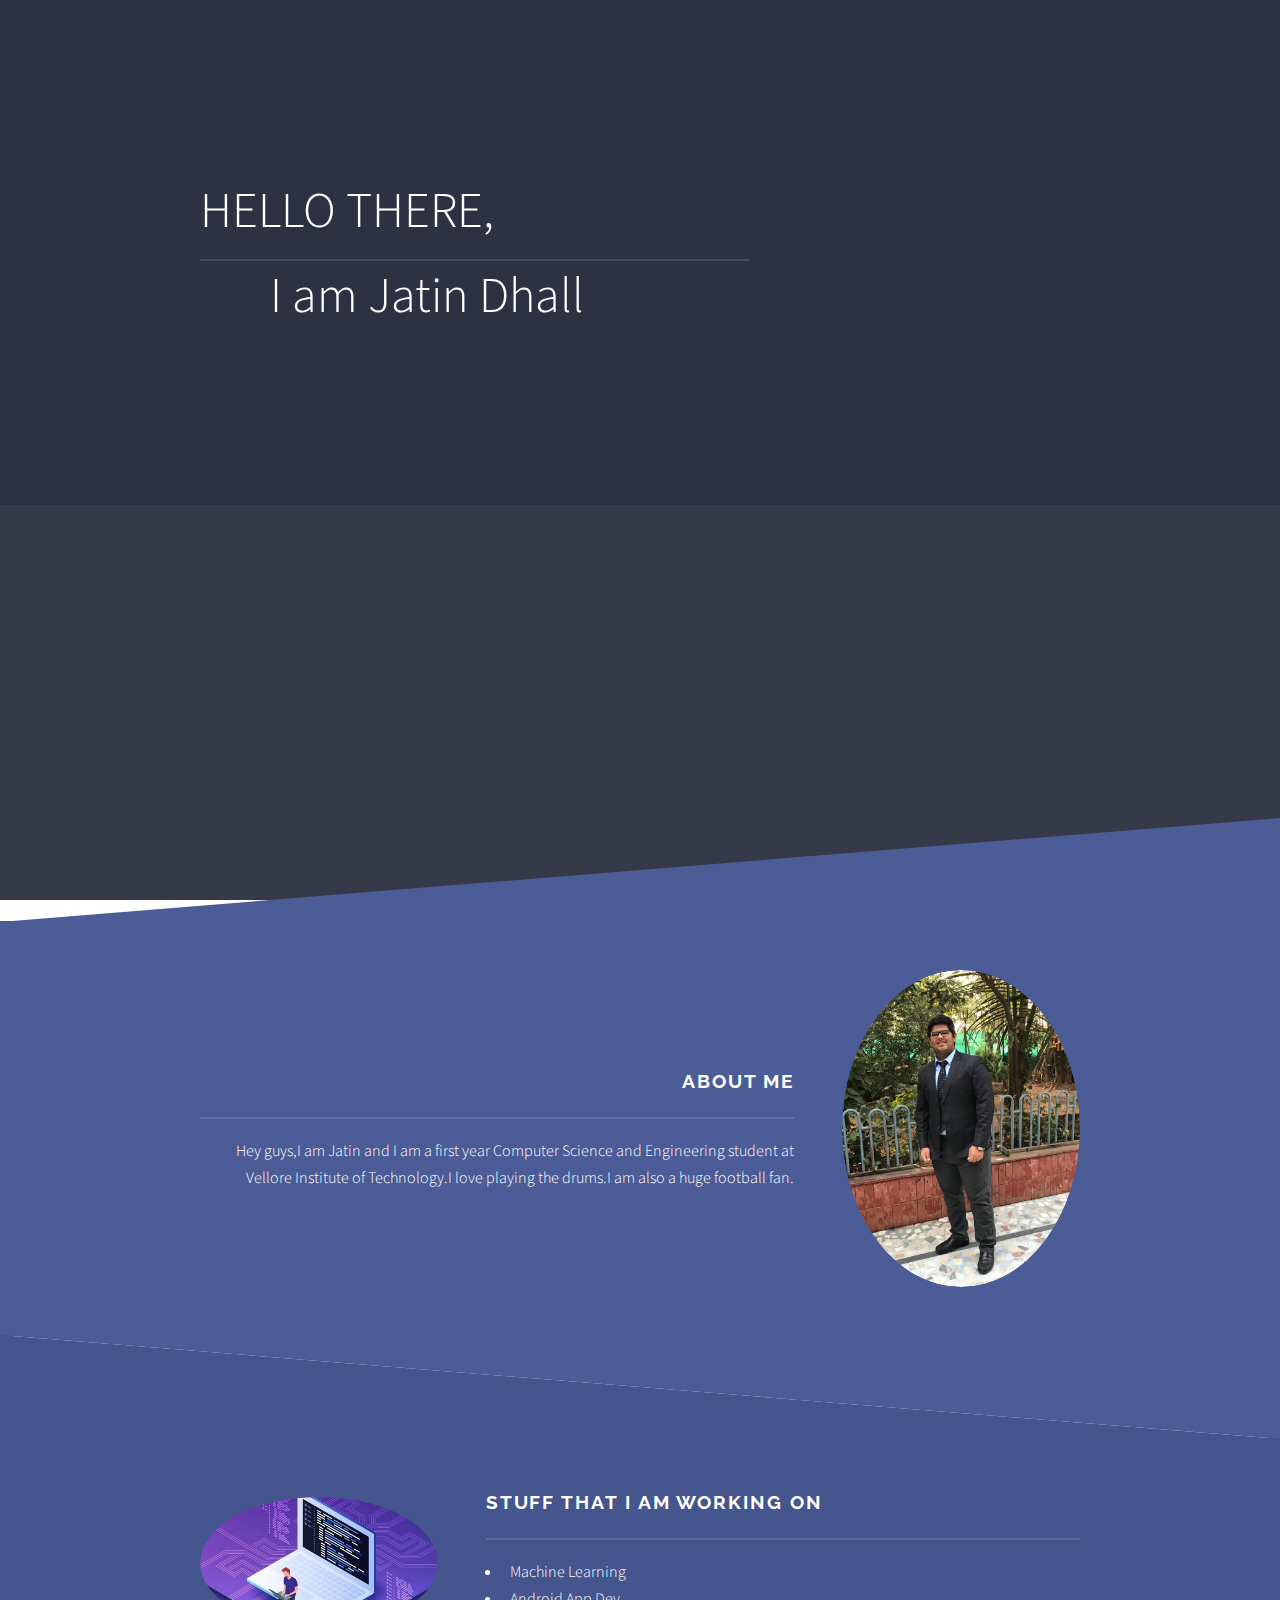
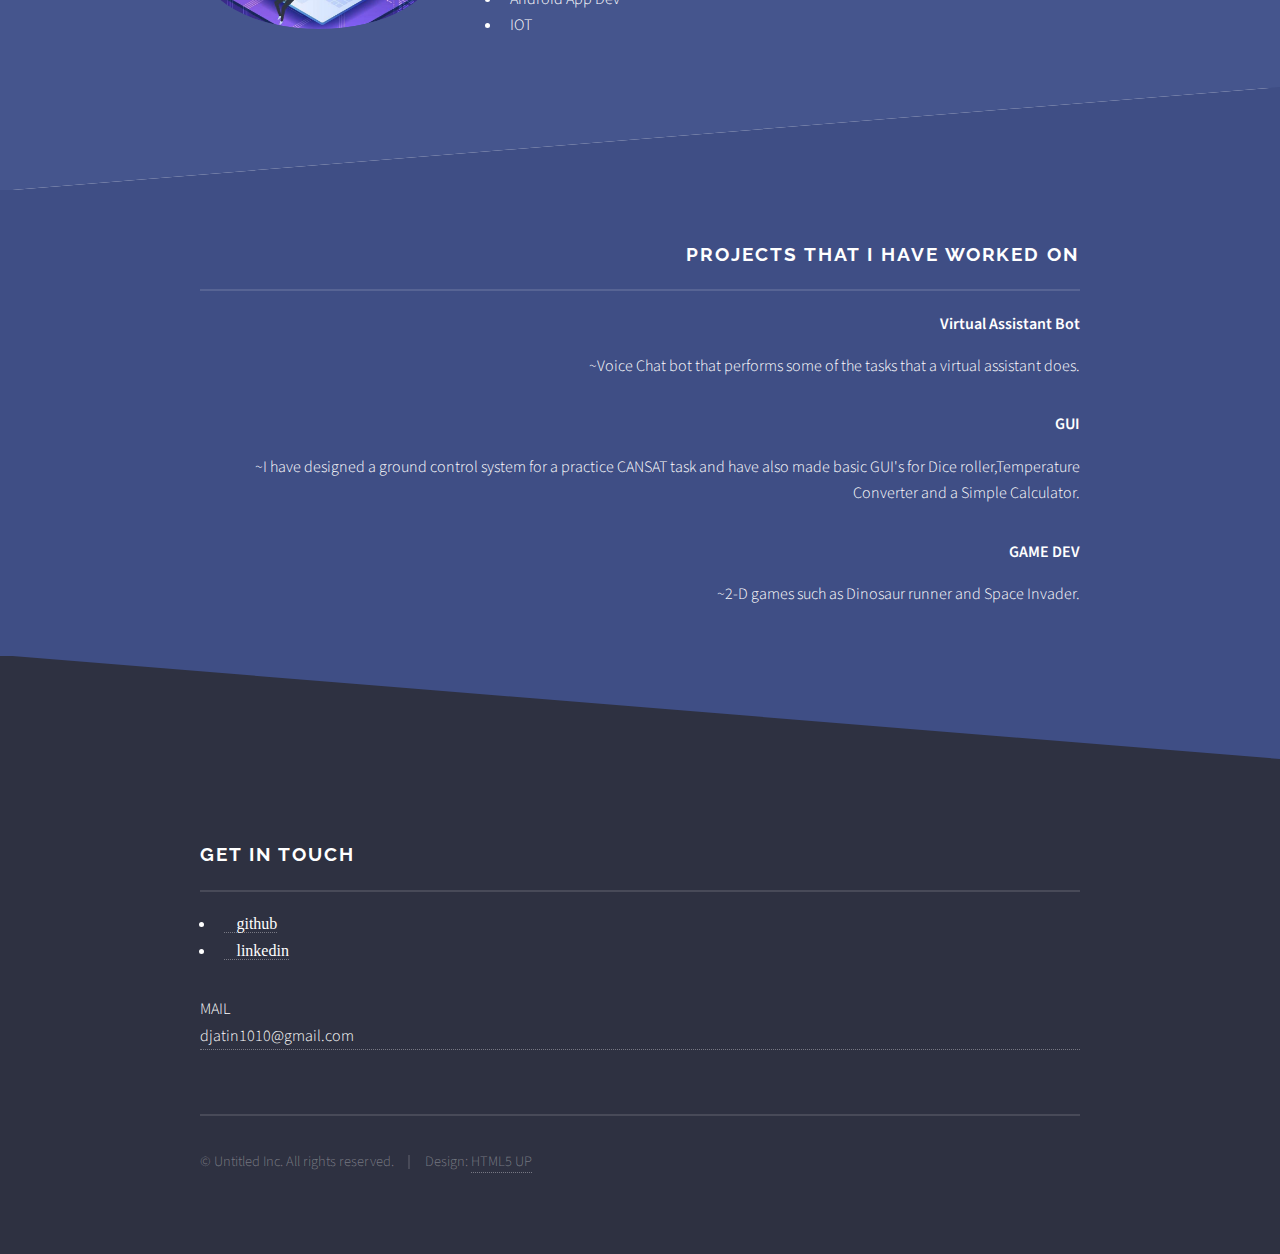
==== commit fceb58b8: "Initial Commit" ====
--- a/index1.html
+++ b/index1.html
@@ -69,7 +69,7 @@
 									<a href="#" class="image"><img src="Myimg.jpg" alt="" /></a>
 									<div class="content">
 										<h2 class="major">ABOUT ME</h2>
-										<p>Hey guys,I am Jatin and I am a first year Computer Science and Engineering student at Vellore Institute of Technology.I love playing the drums.I am also a football fan.HALA MADRID!!!</p>
+										<p>Hey guys,I am Jatin and I am a first year Computer Science and Engineering student at Vellore Institute of Technology.I love playing the drums.I am also a huge football fan.</p>
 										<!--<a href="#" class="special">Learn more</a>-->
 									</div>
 								</div>
@@ -84,7 +84,7 @@
 										<ul>
 											<li>Machine Learning</li>
 											<li>Android App Dev</li>
-											<li>Web Dev</li>
+											<li>IOT</li>
 										</ul>
 									</div>
 								</div>
@@ -97,11 +97,11 @@
 									<div class="content">
 										<h2 class="major">PROJECTS THAT I HAVE WORKED ON</h2>
 										<dl>
-											<dt>BOTS</dt>
+											<dt>Virtual Assistant Bot</dt>
 											<dd>~Voice Chat bot that performs some of the tasks that a virtual assistant does.</dd>
 											<p></p>
 											<dt>GUI</dt>
-											<dd>~GUI's for Dice roller,Temperature Converter and a Simple Calculator.</dd>
+											<dd>~I have designed a ground control system for a practice CANSAT task and have also made basic GUI's for Dice roller,Temperature Converter and a Simple Calculator.</dd>
 											<p></p>
 											<dt>GAME DEV</dt>
 											<dd>~2-D games such as Dinosaur runner and Space Invader.</dd>
@@ -185,8 +185,8 @@
 								<li class="icon brands fa-instagram"><a href="#">instagram.com/untitled-tld</a></li>
 							</ul>-->
 							<ul>
-								<li><a href="https://github.com/Jatin7385" class="fab fa-github" target="_blank"></a></li>
-								<li><a href="https://www.linkedin.com/in/jatin-dhall-3947a6123/" class="fab fa-linkedin" target="_blank"></a></li>
+								<li><a href="https://github.com/Jatin7385" class="fab fa-github" target="_blank">github</a></li>
+								<li><a href="https://www.linkedin.com/in/jatin-dhall-3947a6123/" class="fab fa-linkedin" target="_blank">linkedin</a></li>
 							</ul>
 							<h>MAIL</h>	
 							<a href="mailto:djatin1010@gmail.com" target="_blank" class="social-list__link">djatin1010@gmail.com</a>
